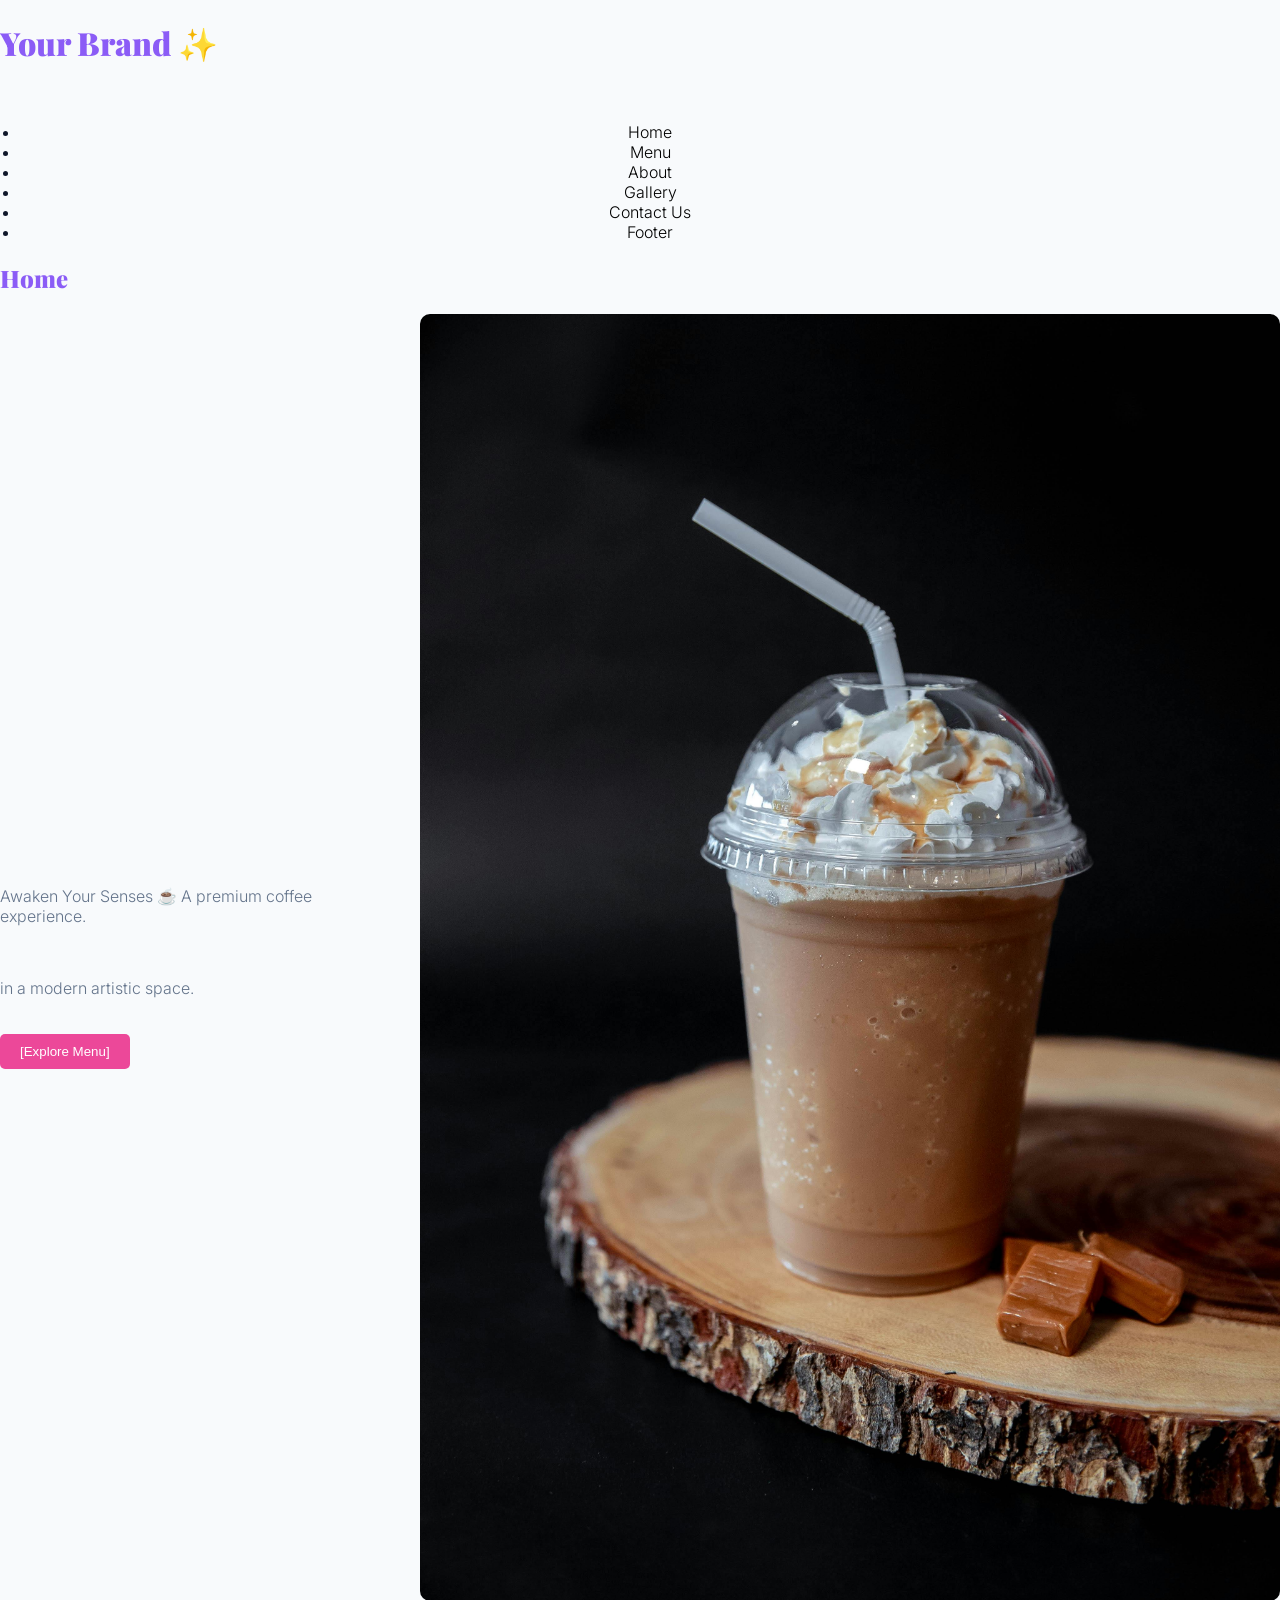
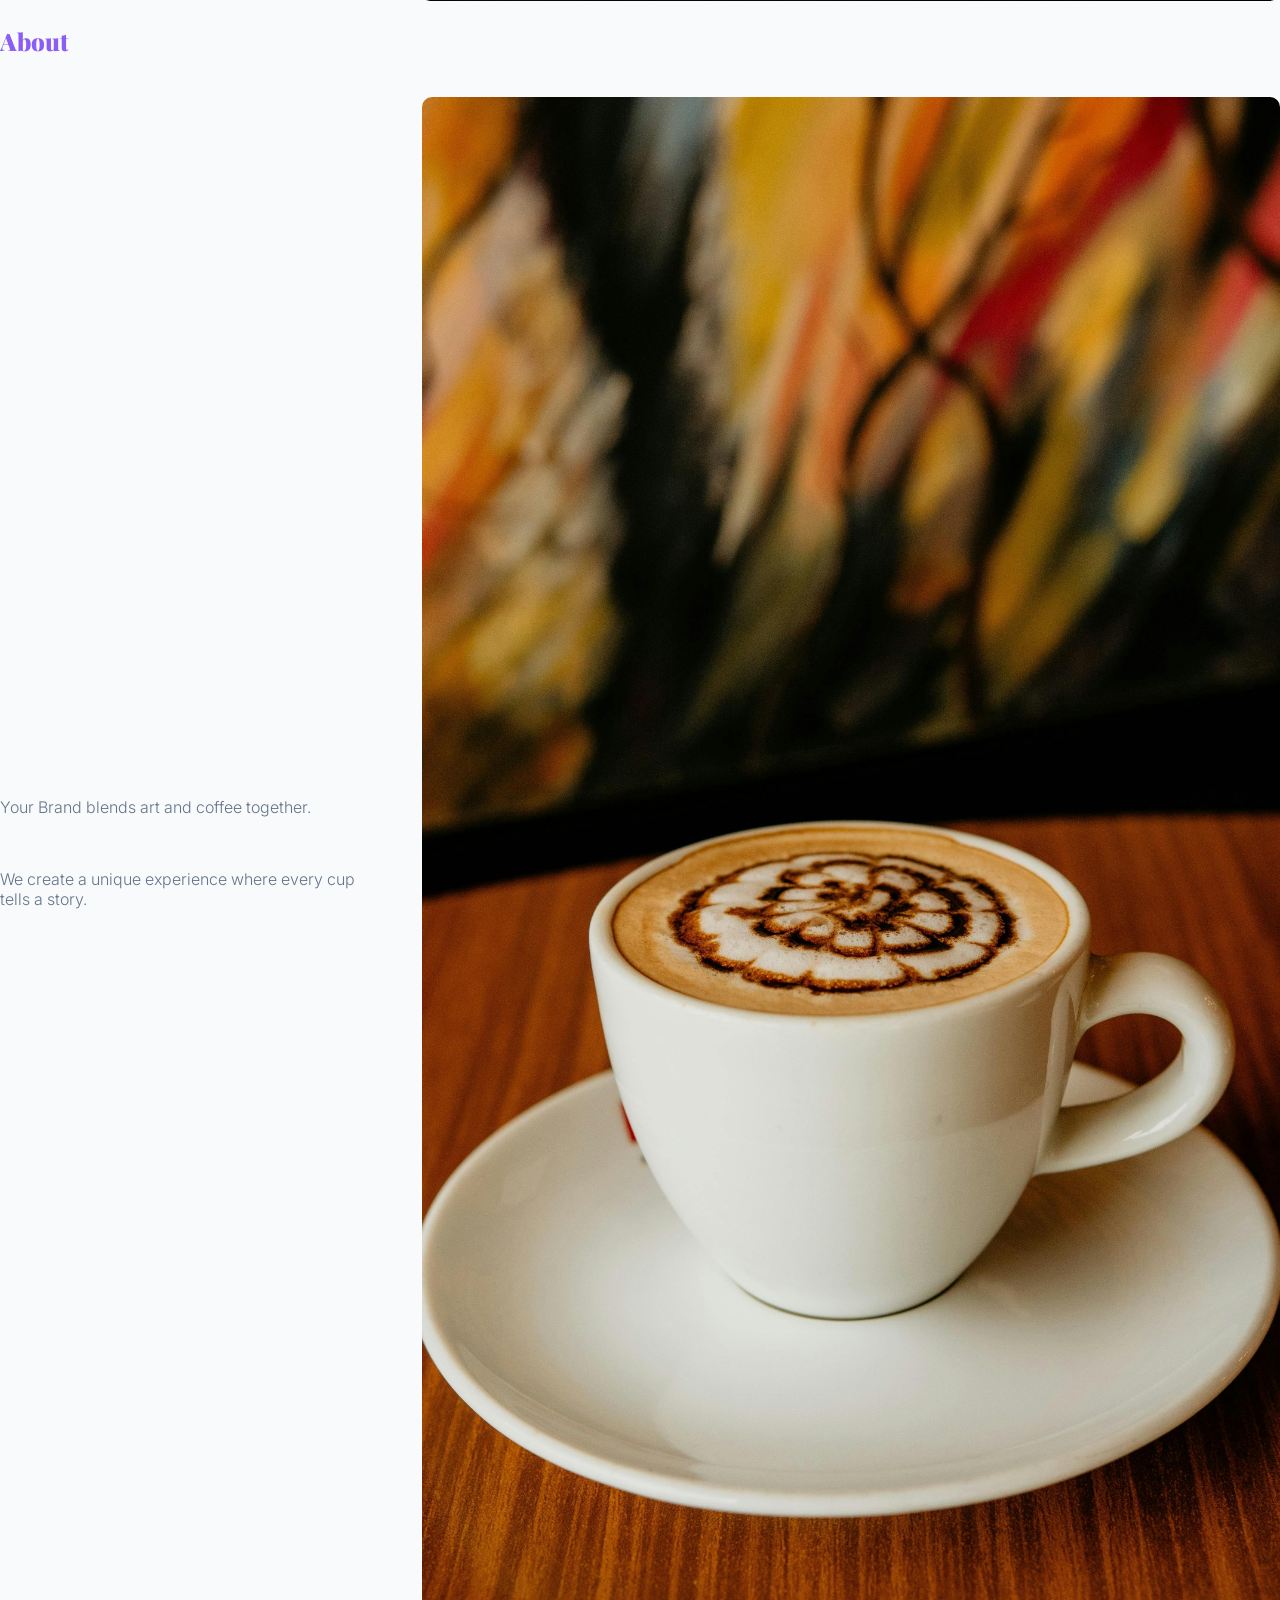
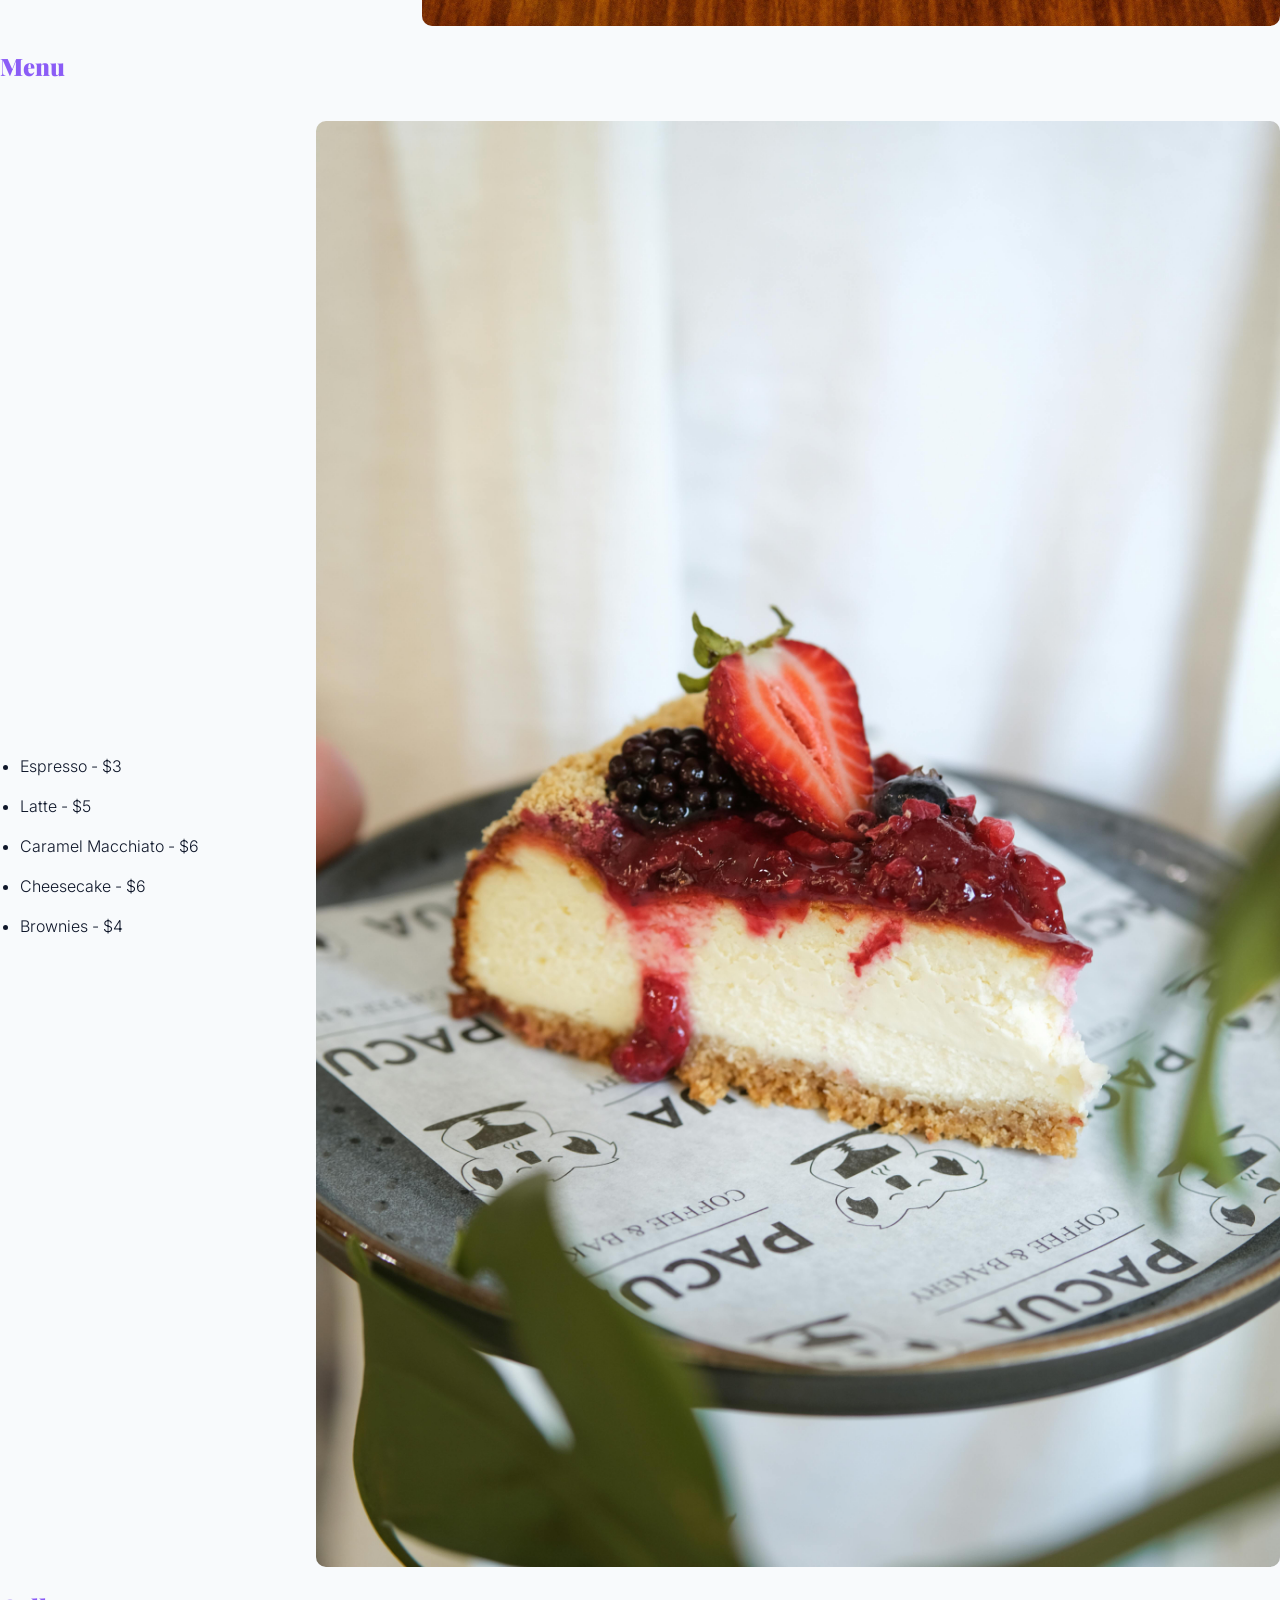
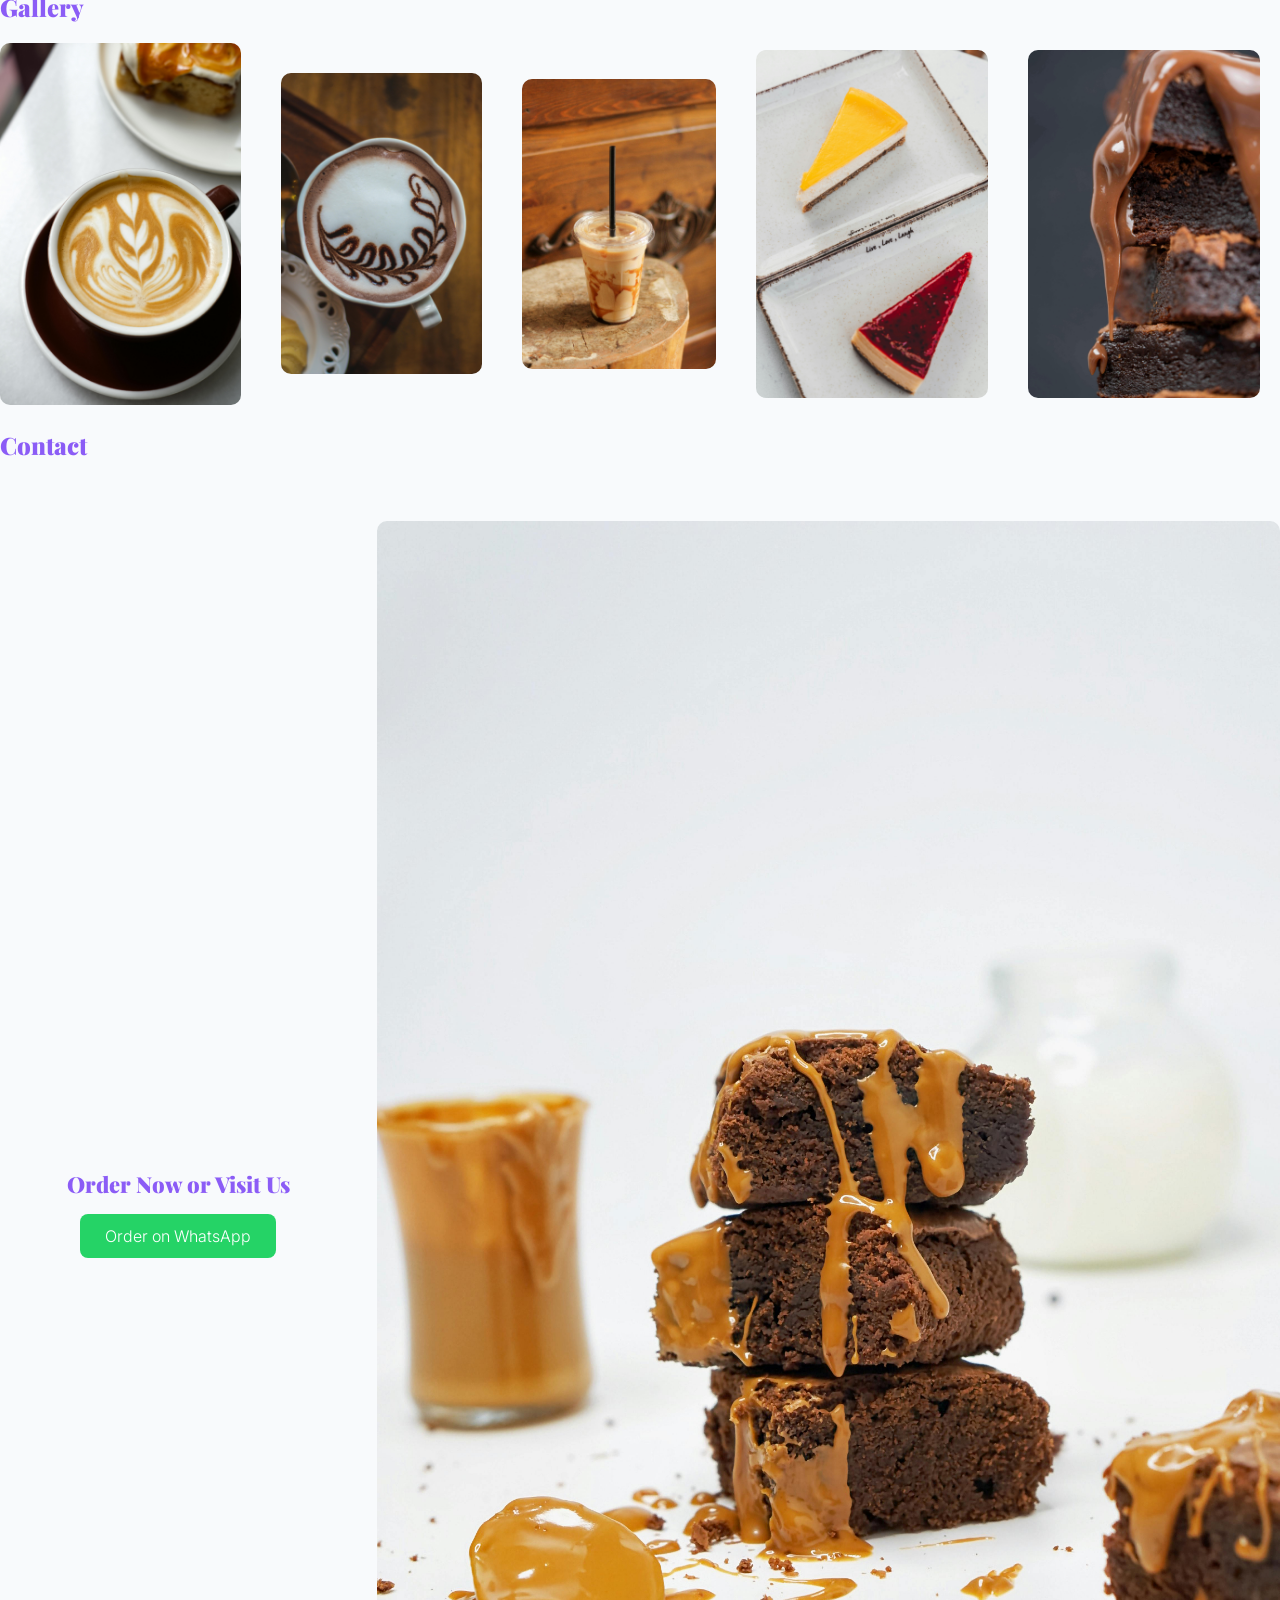
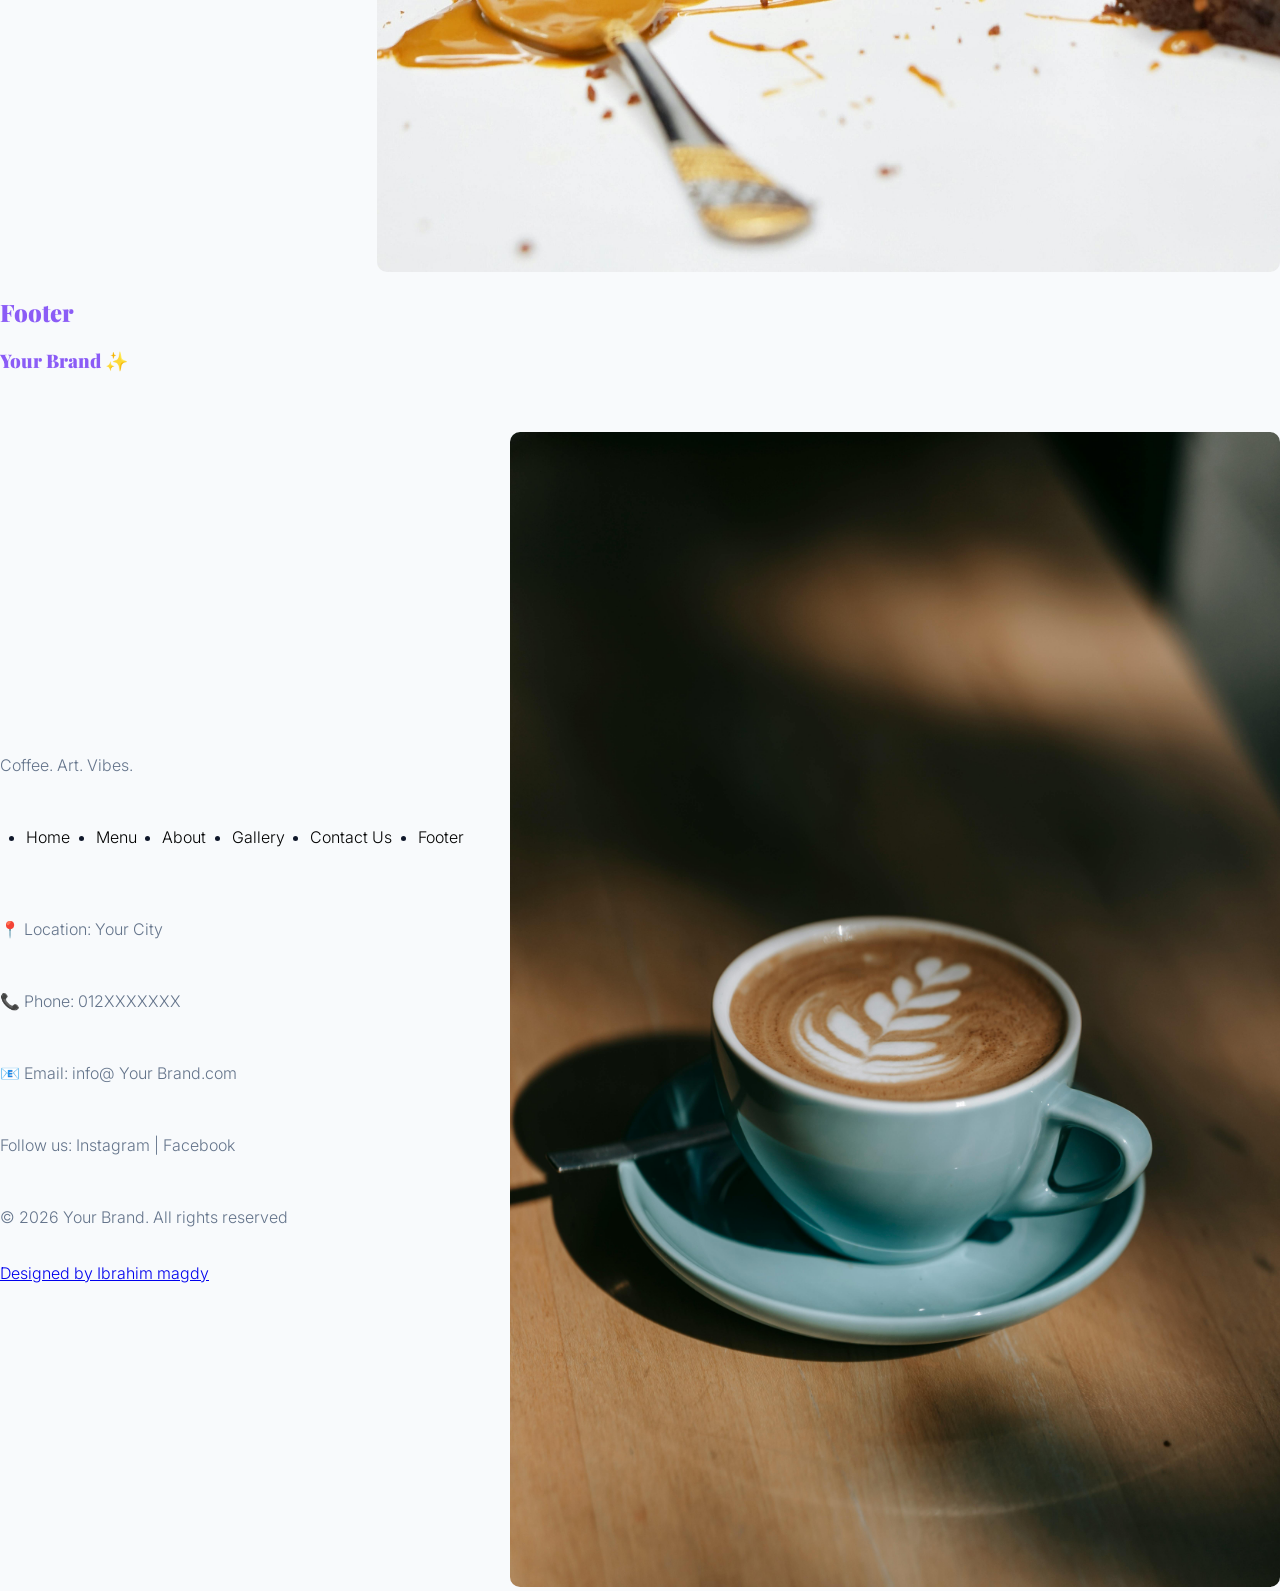
==== index.html @ 74e79b63 "My Third Project Basic" ====
<!DOCTYPE html>
<html lang="en">

<head>
    <meta charset="UTF-8">
    <meta name="viewport" content="width=device-width, initial-scale=1.0">
    <link rel="preconnect" href="https://fonts.googleapis.com">
    <link rel="preconnect" href="https://fonts.gstatic.com" crossorigin>
    <link
        href="https://fonts.googleapis.com/css2?family=Bebas+Neue&family=Inter:ital,opsz,wght@0,14..32,100..900;1,14..32,100..900&family=Open+Sans:ital,wght@0,300..800;1,300..800&family=Playfair+Display:ital,wght@0,400..900;1,400..900&family=Poppins:ital,wght@0,100;0,200;0,300;0,400;0,500;0,600;0,700;0,800;0,900;1,100;1,200;1,300;1,400;1,500;1,600;1,700;1,800;1,900&family=Roboto:ital,wght@0,100..900;1,100..900&display=swap"
        rel="stylesheet">
    <link rel="preconnect" href="https://fonts.googleapis.com">
    <link rel="preconnect" href="https://fonts.gstatic.com" crossorigin>
    <link
        href="https://fonts.googleapis.com/css2?family=Bebas+Neue&family=Inter:ital,opsz,wght@0,14..32,100..900;1,14..32,100..900&family=Open+Sans:ital,wght@0,300..800;1,300..800&family=Playfair+Display:ital,wght@0,400..900;1,400..900&family=Poppins:ital,wght@0,100;0,200;0,300;0,400;0,500;0,600;0,700;0,800;0,900;1,100;1,200;1,300;1,400;1,500;1,600;1,700;1,800;1,900&family=Roboto:ital,wght@0,100..900;1,100..900&display=swap"
        rel="stylesheet">

    <link rel="stylesheet" href="Your Brand.css">

    <script src="script.js" defer></script>
    <title>Your Brand</title>
</head>

<body>
    <header>

        <h1 class="logo">Your Brand ✨</h1>
        <br>

        <ul class="box">

            <li><a href="#Home">Home</a></li>

            <li><a href="#Menu">Menu</a></li>

            <li><a href="#About">About</a></li>

            <li><a href="#Gallery">Gallery</a></li>

            <li><a href="#Contact">Contact Us</a></li>

            <li><a href="#Footer">Footer</a></li>

        </ul>

    </header>


    <section>

        <h2 id="Home">Home</h2>
        <div class="flex">
            <div class="text">
                <br>
                <p>Awaken Your Senses ☕

                    A premium coffee experience.</p>
                <br>
                <p>in a modern artistic space.</p>
                <br>
                <a href="#Menu"><button>[Explore Menu]</button></a>
                <br>
            </div>
            <div>
                <img src="pexels-casa-norte-23254957-6680481.jpg" alt="Caramel Macchiato">
            </div>
        </div>

    </section>

    <section>

        <h2 id="About">About</h2>
        <br>
        <div class="flex">
            <div class="text">
                <p>Your Brand blends art and coffee together.
                </p>
                <br>
                <p>We create a unique experience
                    where every cup tells a story.</p>
                <br>
            </div>
            <br>
            <div>
                <img src="pexels-mehmetakifarts-18841330.jpg" alt="Latte">
            </div>
        </div>

    </section>

    <section>

        <h2 id="Menu">Menu</h2>

        <br>
        <div class="flex">
            <div class="text">
                <ul>

                    <br>
                    <li>Espresso - $3</li>
                    <br>
                    <li>Latte - $5</li>
                    <br>
                    <li>Caramel Macchiato - $6</li>
                    <br>
                    <li>Cheesecake - $6
                    </li>
                    <br>
                    <li>Brownies - $4</li>
                    <br>

                </ul>
            </div>
            <div>
                <img src="pexels-esra-afsar-123882149-33687987.jpg" alt="Cheesecake">
            </div>
        </div>

    </section>

    <section>

        <h2 id="Gallery">Gallery</h2>

        <div class="flex">

            <div>
                <img src="pexels-esra-afsar-123882149-37095934.jpg" alt="Espresso ">
            </div>
            <br>

            <div>
                <img src="pexels-capturedbyaugustine-12781340.jpg" alt="Latte">
            </div>
            <br>

            <div>
                <img src="pexels-esrakorkmaz-14119654.jpg" alt="Caramel Macchiato">
            </div>
            <br>

            <div>
                <img src="pexels-mehmetakifarts-33486724.jpg" alt="Cheesecake">
            </div>
            <br>

            <div>
                <img src="pexels-roberto-munoz-328307461-15850680.jpg" alt="Brownies">
            </div>
            <br>

        </div>

    </section>

    <section>

        <h2 id="Contact">Contact</h2>
        <br>
        <br>



        <div class="flex">
            <div class="text">

                <div class="contact-box">

                    <h3>Order Now or Visit Us</h3>

                    <a href="https://wa.me/2010xxxxxxxx" target="_blank" class="whatsapp-btn">
                        Order on WhatsApp
                    </a>

                </div>

            </div>

            <div>
                <img src="pexels-hrushikperumalla-17701795.jpg" alt="Brownies">
            </div>

        </div>

        </form>

        <p id="total"></p>
        <p id="result"></p>

    </section>

    <footer>

        <h2 id="Footer">Footer</h2>


        <h3>Your Brand ✨</h3>
        <br>
        <br>
        <div class="flex">
            <div class="text">
                <p>Coffee. Art. Vibes.</p>
                <br>
                <div>
                    <ul class="mainbox">
                        <li><a href="#Home">Home</a></li>
                        <br>
                        <br>
                        <li><a href="#Menu">Menu</a></li>
                        <br>
                        <br>
                        <li><a href="#About">About</a></li>
                        <br>
                        <br>
                        <li><a href="#Gallery">Gallery</a></li>
                        <br>
                        <br>
                        <li><a href="#Contact">Contact Us</a></li>
                        <br>
                        <br>
                        <li><a href="#Footer">Footer</a></li>

                    </ul>
                </div>
                <br>
                <p>📍 Location: Your City
                </p>
                <br>
                <p>📞 Phone: 012XXXXXXX
                </p>
                <br>
                <p>📧 Email: info@ Your Brand.com
                </p>
                <br>
                <p>Follow us:
                    Instagram | Facebook</p>
                <br>
                <p>© 2026 <span id="brand">Your Brand</span>. All rights reserved</p>
                <br>
                <a href="https://wa.me/201080407065" target="_blank">
                    Designed by Ibrahim magdy
                </a>
            </div>
            <br>
            <div>
                <img src="pexels-mike-jones-9050557.jpg" alt="Espresso">
            </div>
        </div>

    </footer>


</body>

</html>
---- Your Brand.css ----
html {

    scroll-behavior: smooth;

}


body {

    background: #f8fafc;
    color: #0f172a;
    margin: 0;
    font-family: "Inter", sans-serif;
    font-optical-sizing: auto;
    font-weight: 300;
    font-style: normal;

}

@media (max-width: 768px) {

    header {

        display: flex;
        justify-content: space-between;
        align-items: center;
        flex-direction: column;
        text-align: center;

        background: #ffffff;
        margin: 10px;
        padding: 15px;
        border-radius: 10px;
        border: 1px solid #e2e8f0;

    }

    .box {

        font-family: "Inter", sans-serif;
        font-optical-sizing: auto;
        font-weight: 600;
        font-style: normal;

        display: flex;
        flex-wrap: wrap;
        list-style: none;
        margin: 0;
        padding: 0;

        flex-direction: column;
        width: 100%;
        gap: 15px;
        align-items: center;

        color: #fff;


    }

}

.box li {
    width: 100%;
    text-align: center;
}

ul {
    padding-left: 20px;
}

.logo {

    font-family: "Playfair Display", serif;
    font-optical-sizing: auto;
    font-weight: 900;
    font-style: normal;

}

@media (max-width: 768px) {

    section {
        background: #ffffff;
        margin: 10px;
        padding: 15px;
        border-radius: 10px;
        border: 1px solid #e2e8f0;
    }

    footer {

        background: #ffffff;
        margin: 10px;
        padding: 15px;
        border-radius: 10px;
        border: 1px solid #e2e8f0;

    }

}

h1,
h2,
h3 {
    color: #8b5cf6;
    font-family: "Playfair Display", serif;
    font-optical-sizing: auto;
    font-weight: 900;
    font-style: normal;

}


@media (max-width: 768px) {

    h1 {
        font-size: 28px;
    }

    h2 {
        font-size: 24px;
    }

    p {
        font-size: 14px;
    }

}

p {

    color: #64748b;

}

button {
    background: #ec4899;
    color: #ffffff;
    padding: 10px 20px;
    border: none;
    border-radius: 5px;
    width: fit-content;
}

@media (max-width: 768px) {
    button {
        width: 100%;
    }

}

button:hover {

    background: #db2777;

}

.flex {

    display: flex;
    align-items: center;
    gap: 20px;

}

@media (max-width: 768px) {

    .flex {
        flex-direction: column;
        align-items: stretch;
        text-align: center;
    }

}

.text {

    width: 100%;

}

img {

    width: 100%;
    height: auto;
    border-radius: 10px;

}

@media (max-width: 768px) {
    img {
        max-height: 250px;
        object-fit: cover;
    }
}

.box a {

    color: #000;
    text-decoration: none;

}

.mainbox {

    display: flex;
    flex-direction: row;
    justify-content: space-around;
    width: 450px;

}

.mainbox a {

    color: #000;
    text-decoration: none;

}


.contact-box {
    text-align: center;
    margin-top: 30px;
}

.contact-box h3 {
    margin-bottom: 15px;
    font-size: 22px;
}

.whatsapp-btn {
    display: inline-block;
    background: #25D366;
    color: white;
    padding: 12px 25px;
    border-radius: 8px;
    text-decoration: none;
    font-size: 16px;
    transition: 0.3s;
}

.whatsapp-btn:hover {
    background: #1ebe5d;
}

.menu-card {
    display: flex;
    gap: 20px;
}

@media (max-width: 768px) {
    .menu-card {
        flex-direction: column;
    }
}
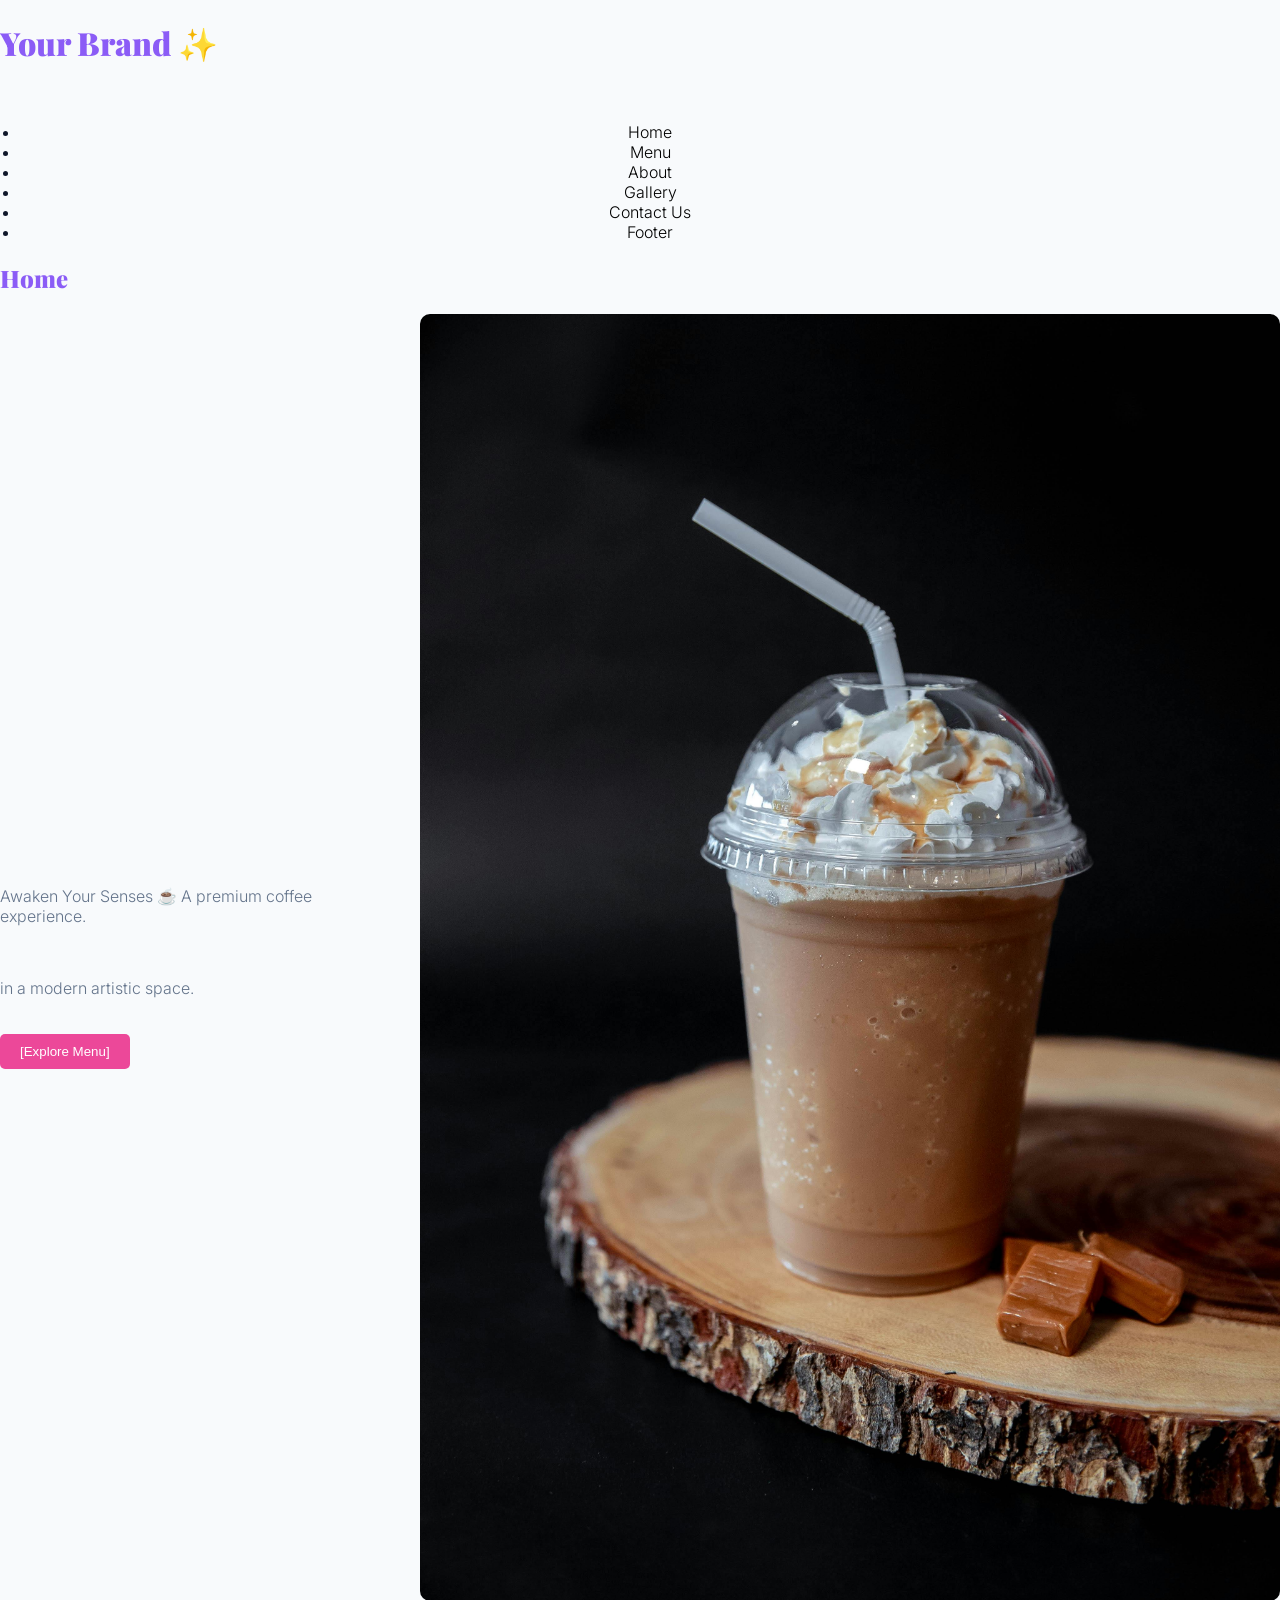
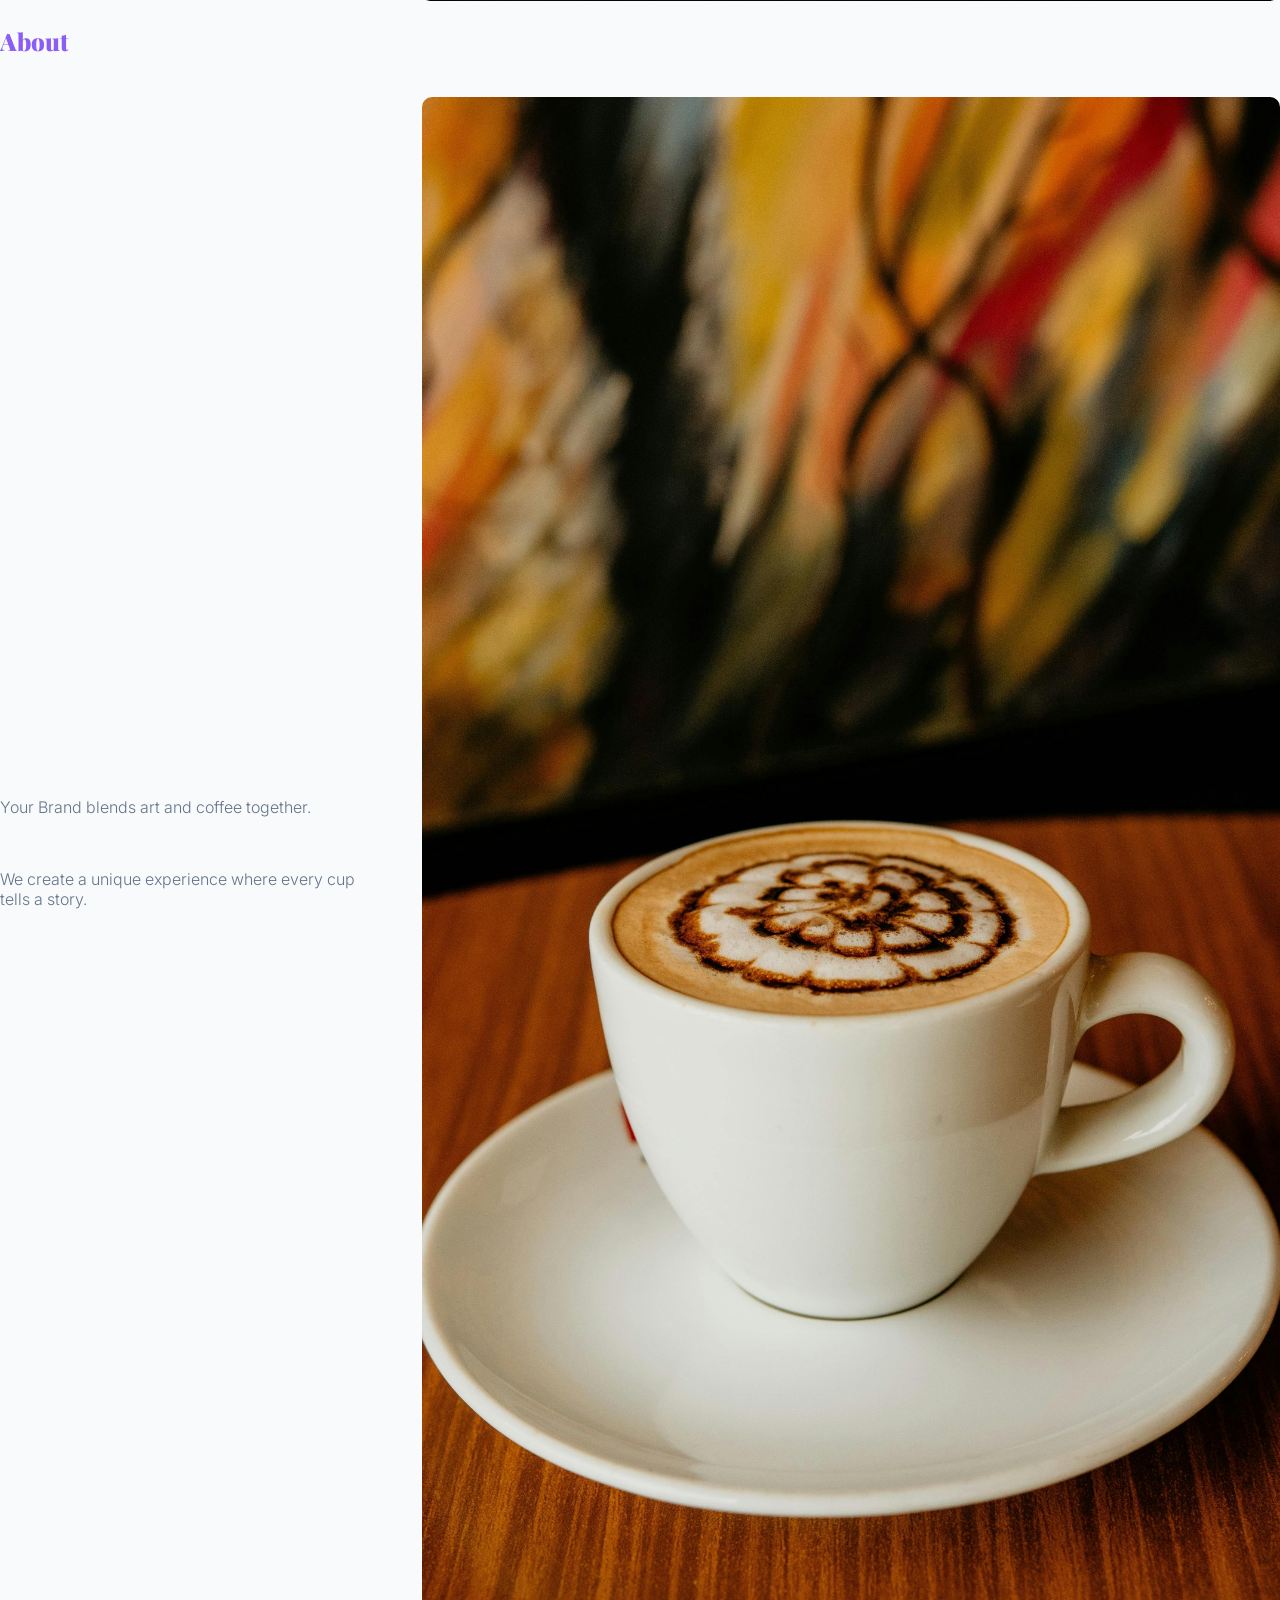
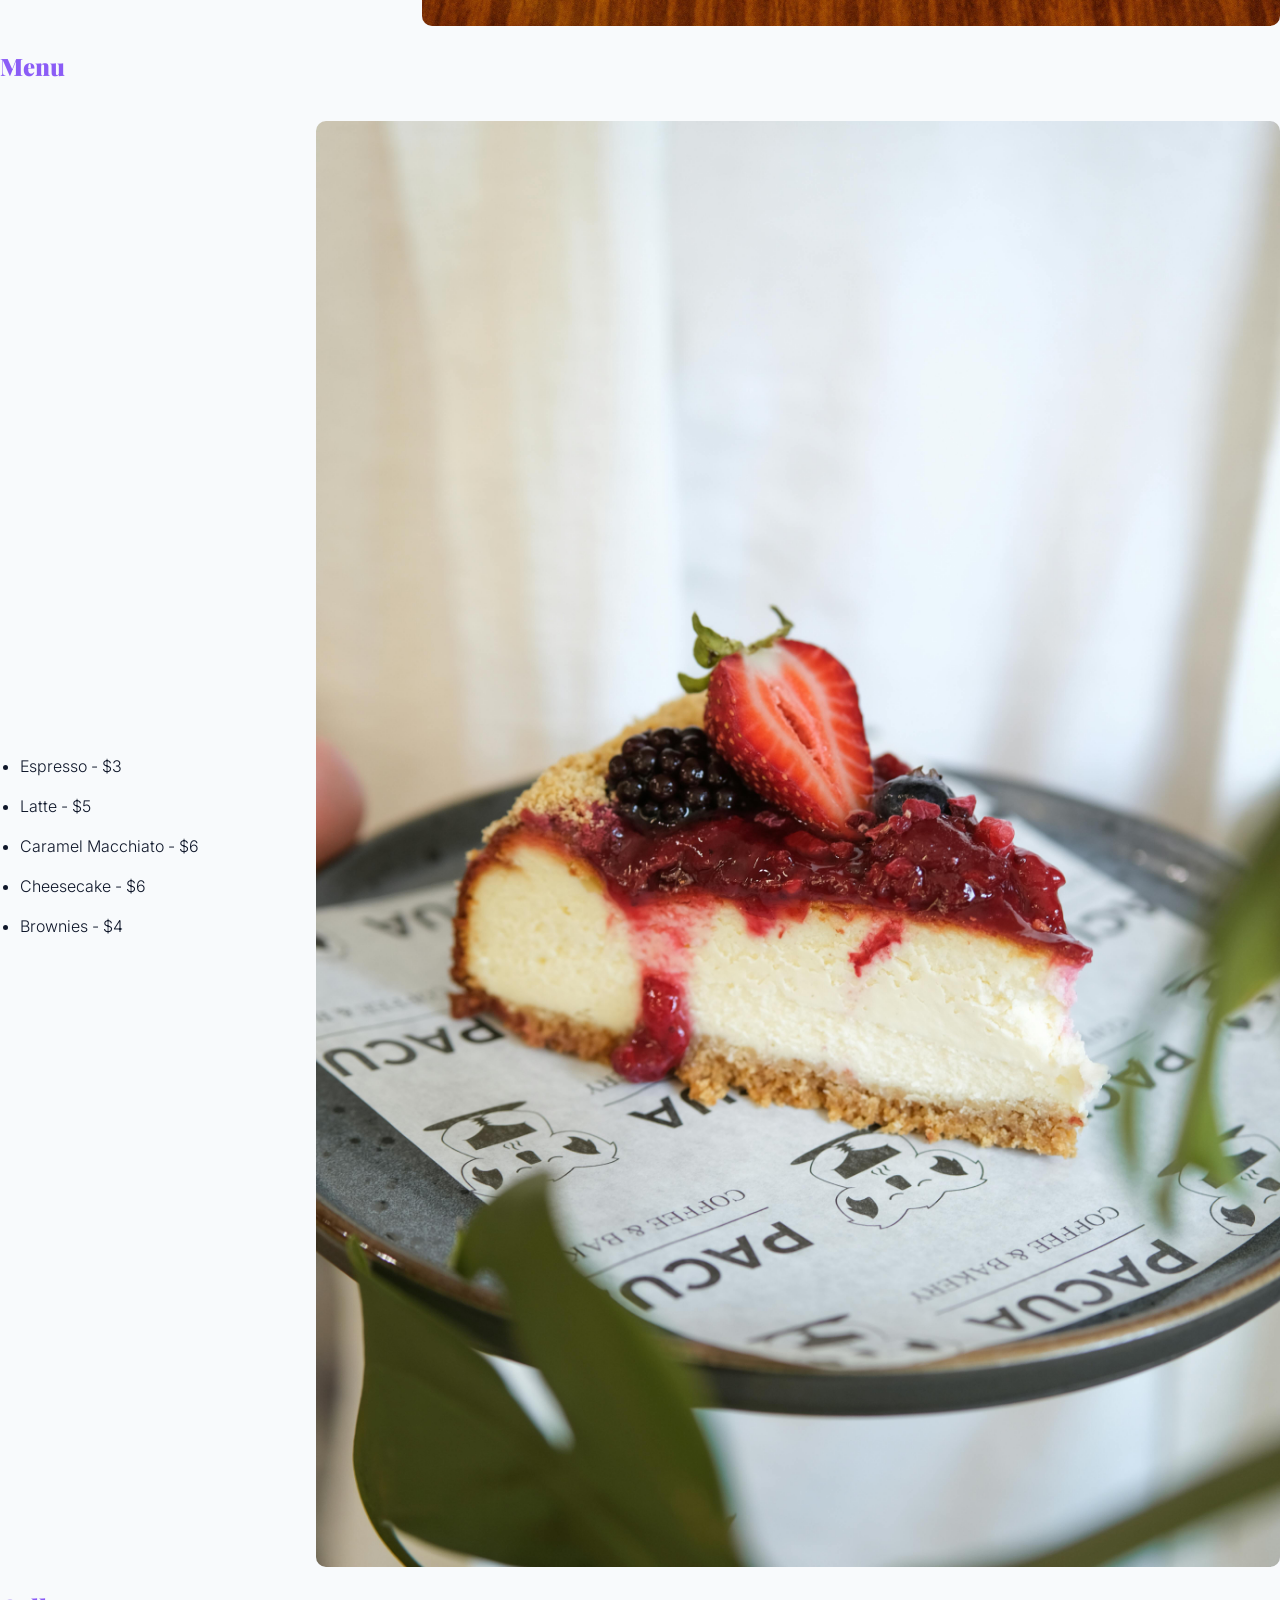
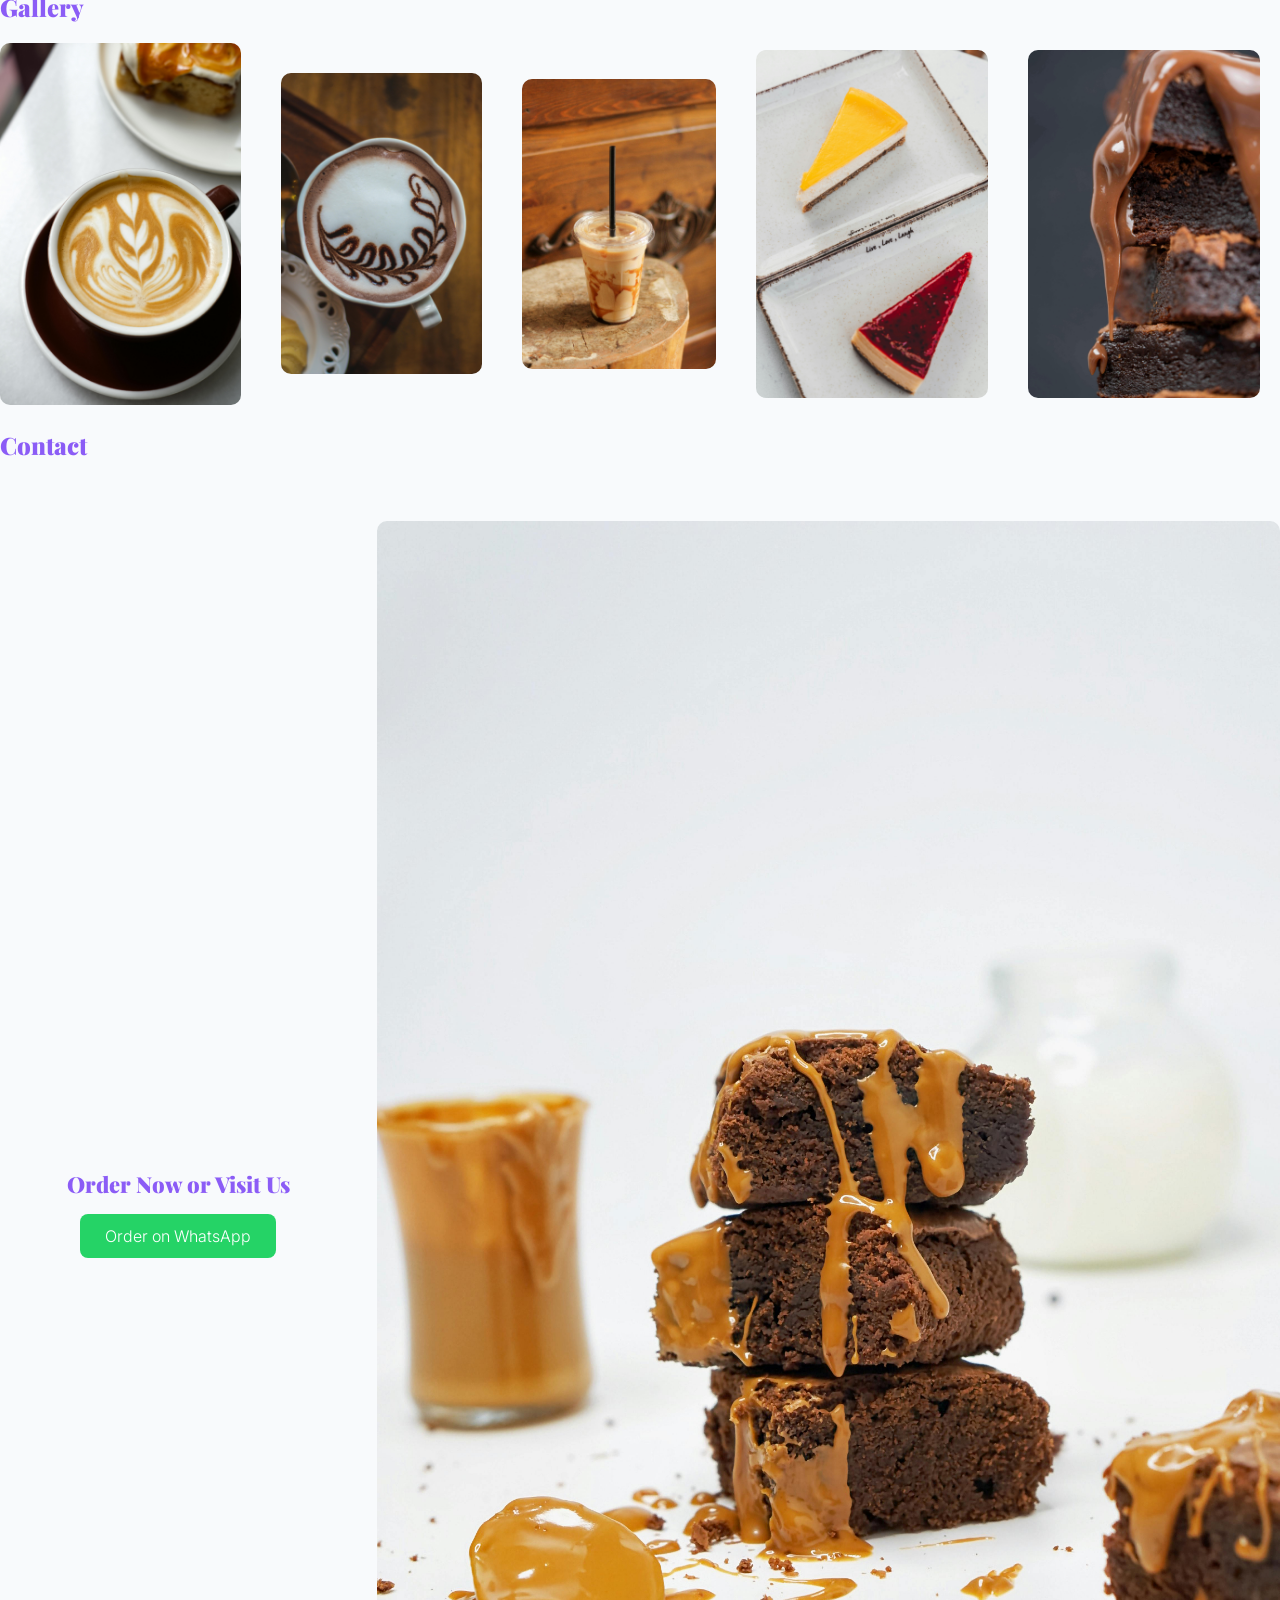
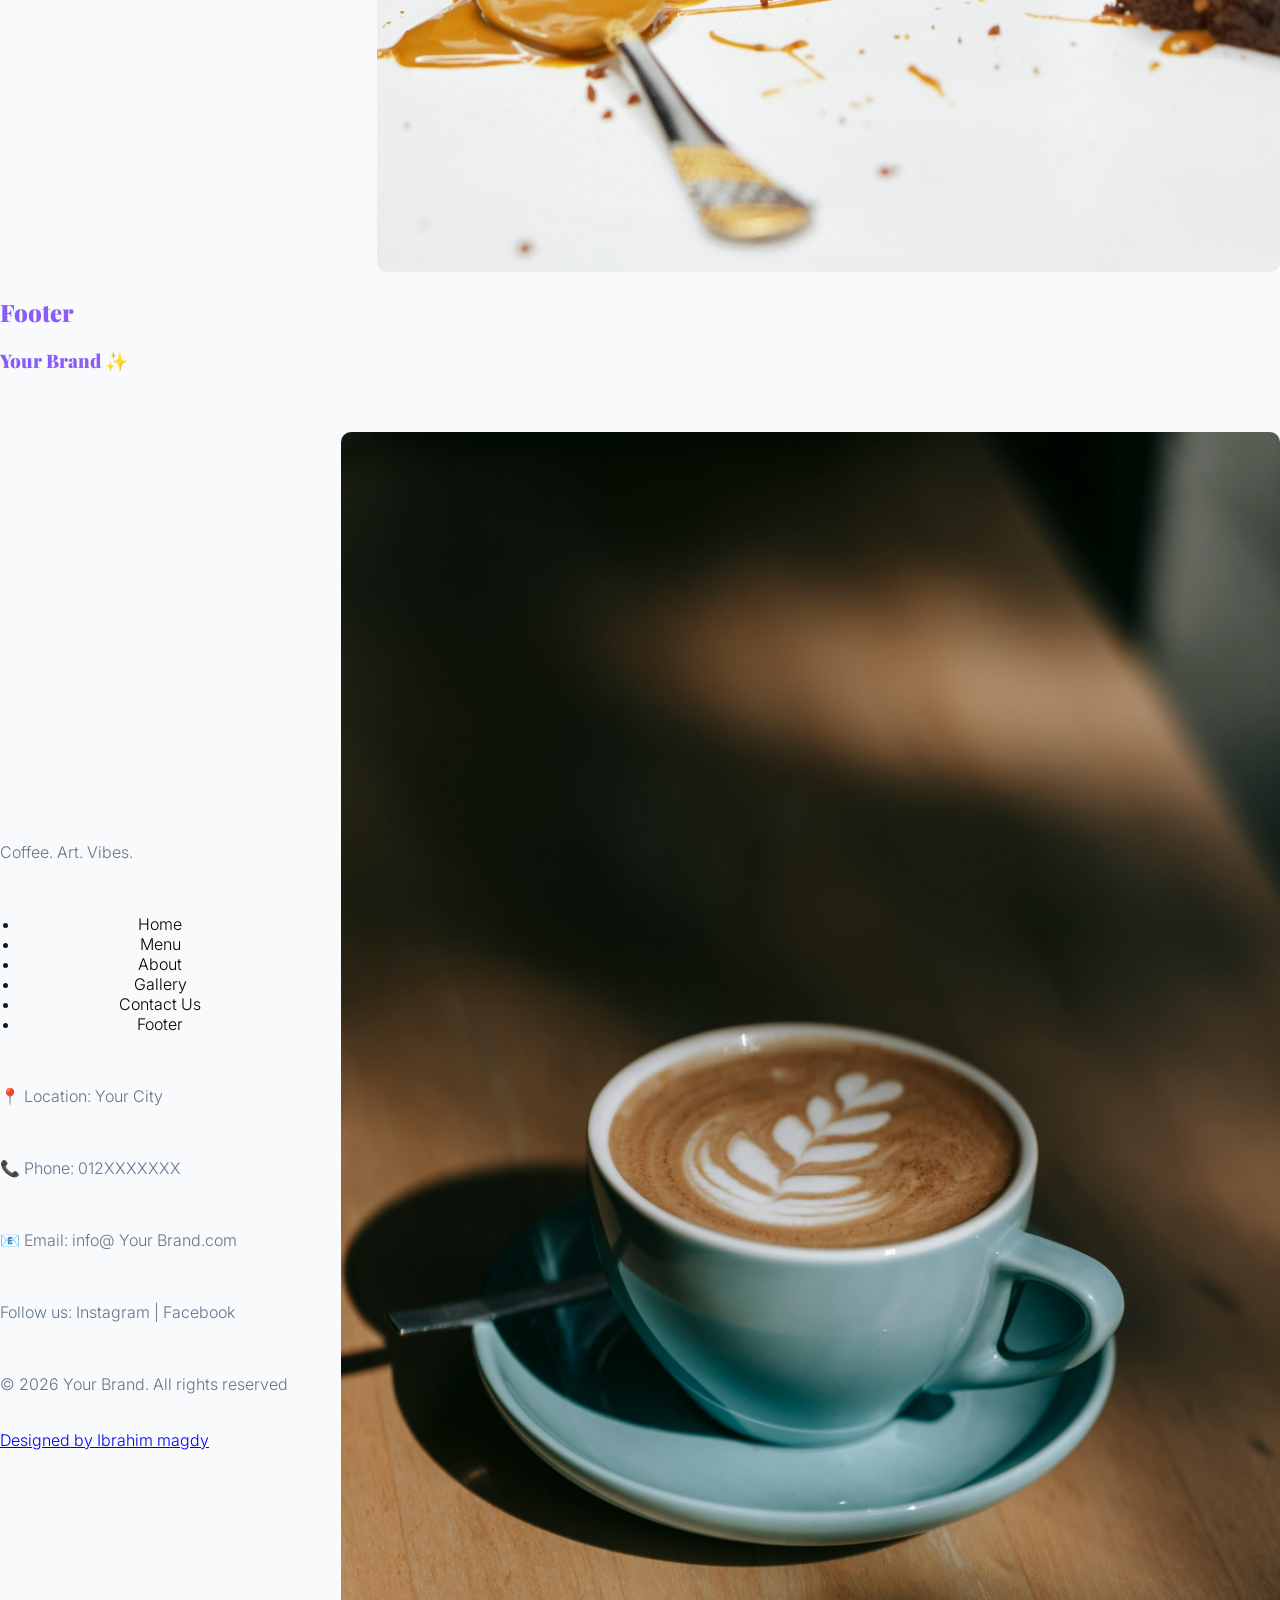
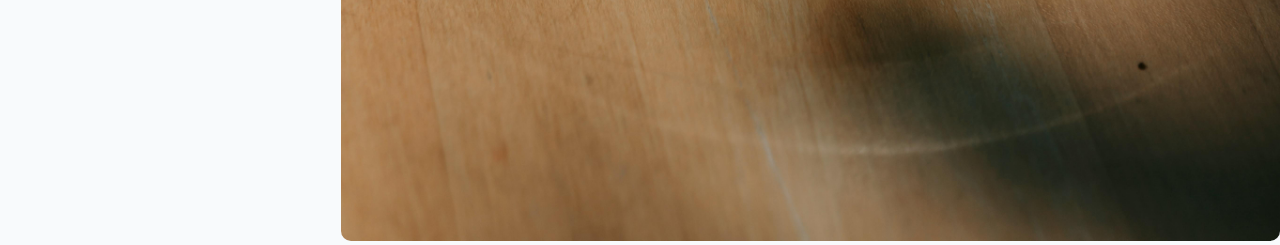
==== commit 06647e92: "Update For This Project" ====
--- a/index.html
+++ b/index.html
@@ -204,22 +204,18 @@
                 <p>Coffee. Art. Vibes.</p>
                 <br>
                 <div>
-                    <ul class="mainbox">
+                    <ul class="box">
+
                         <li><a href="#Home">Home</a></li>
-                        <br>
-                        <br>
+
                         <li><a href="#Menu">Menu</a></li>
-                        <br>
-                        <br>
+
                         <li><a href="#About">About</a></li>
-                        <br>
-                        <br>
+
                         <li><a href="#Gallery">Gallery</a></li>
-                        <br>
-                        <br>
+
                         <li><a href="#Contact">Contact Us</a></li>
-                        <br>
-                        <br>
+
                         <li><a href="#Footer">Footer</a></li>
 
                     </ul>
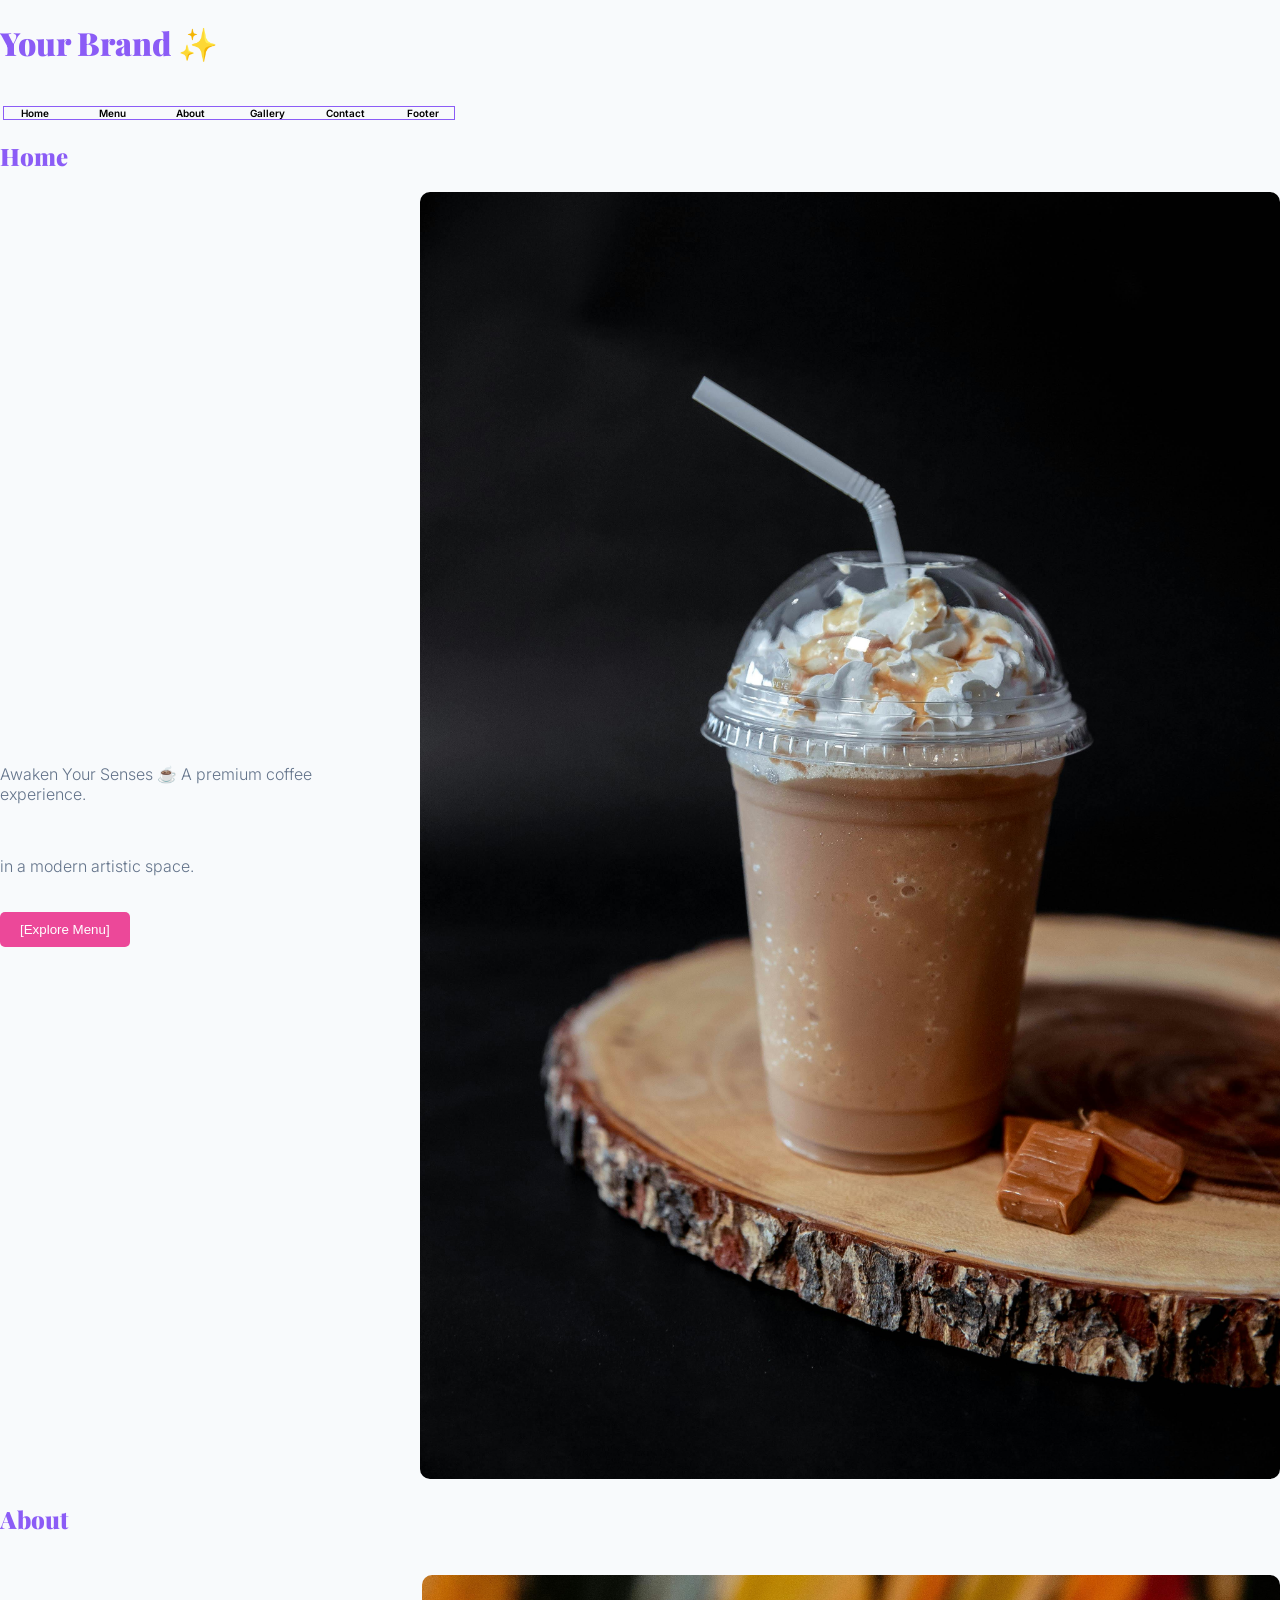
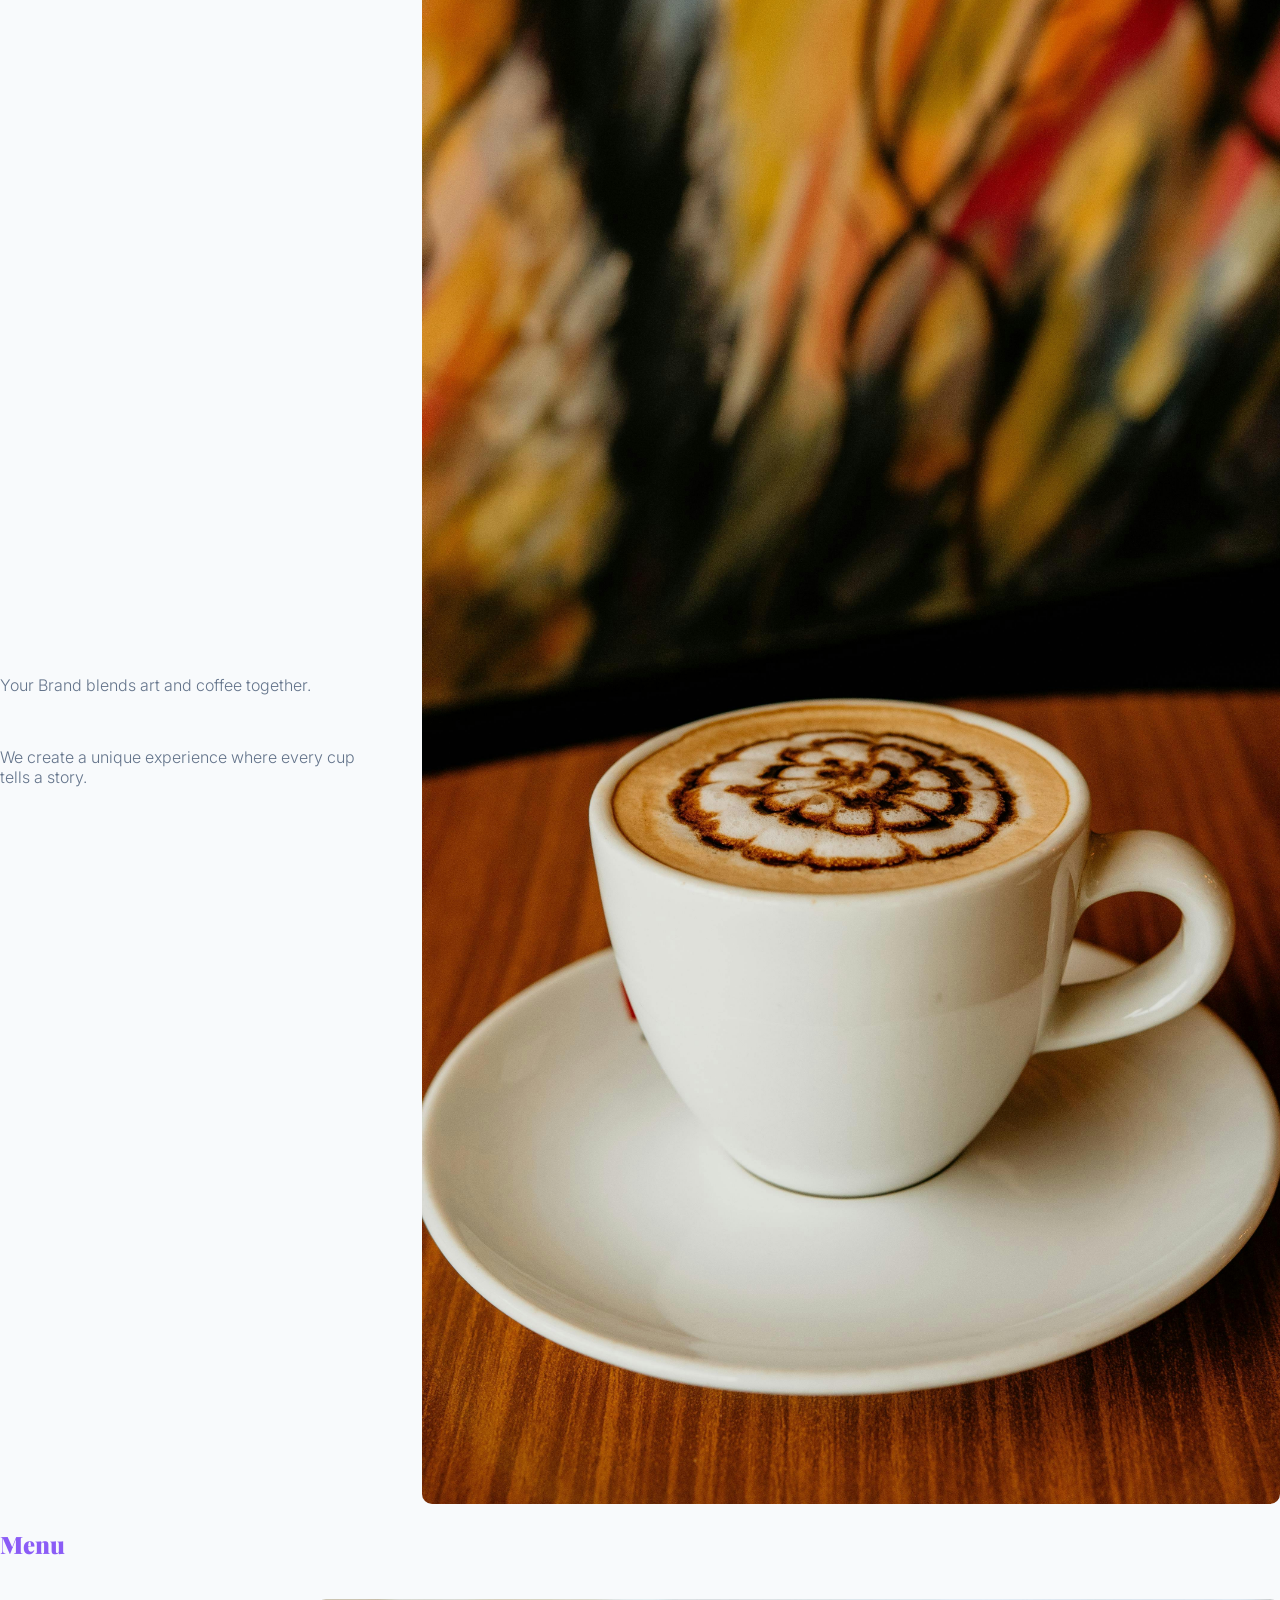
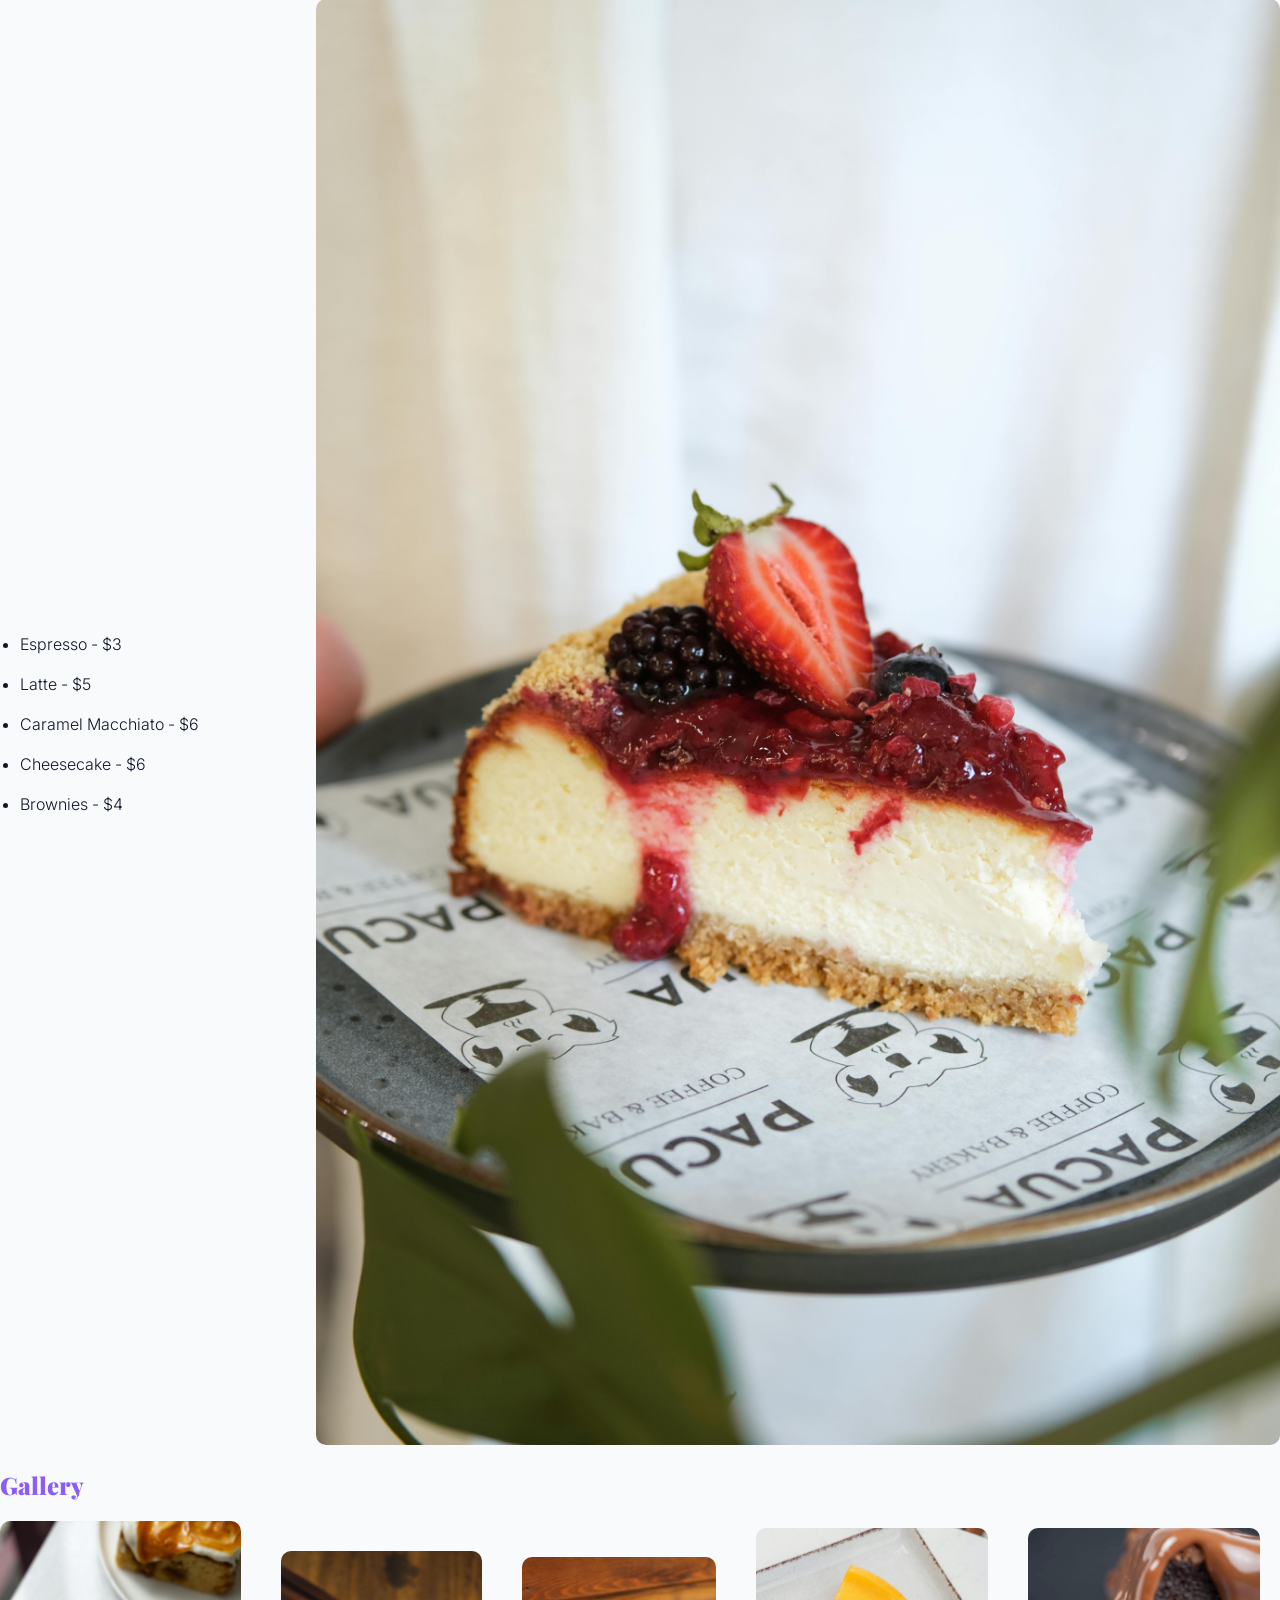
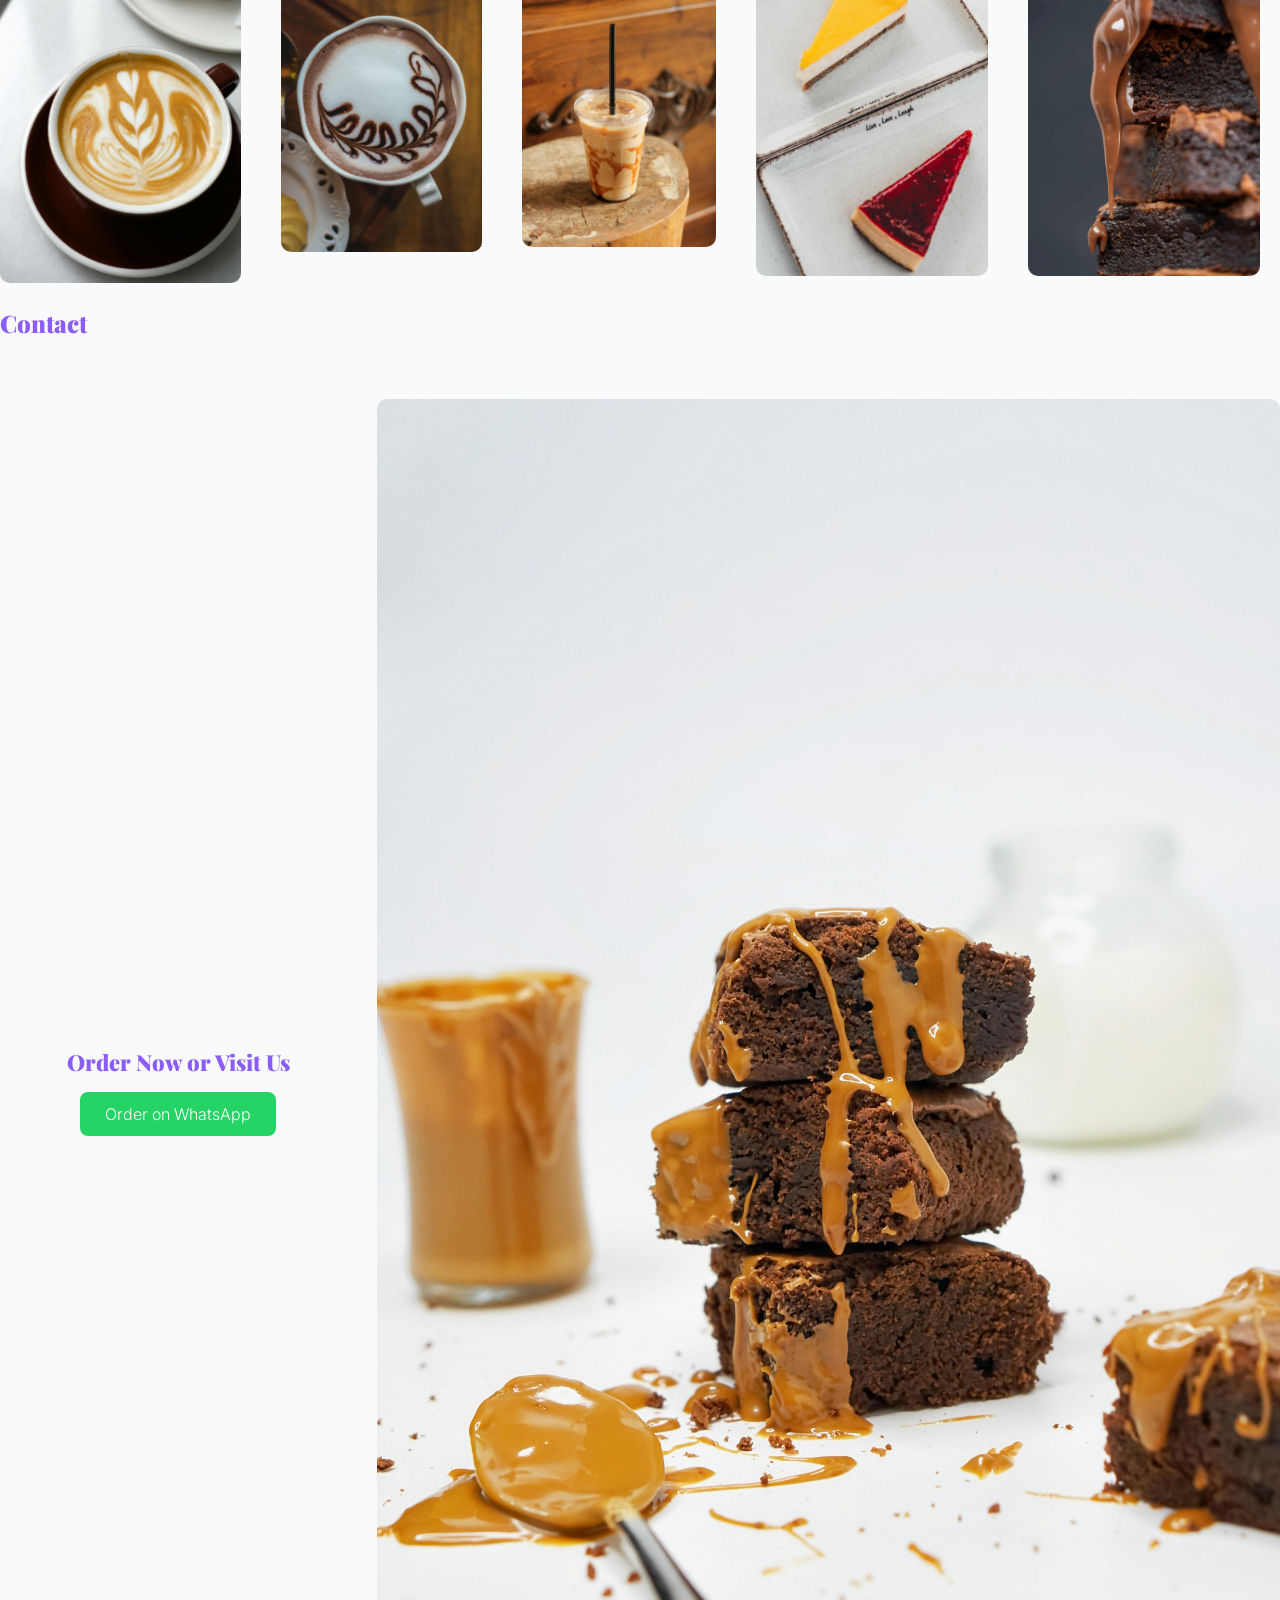
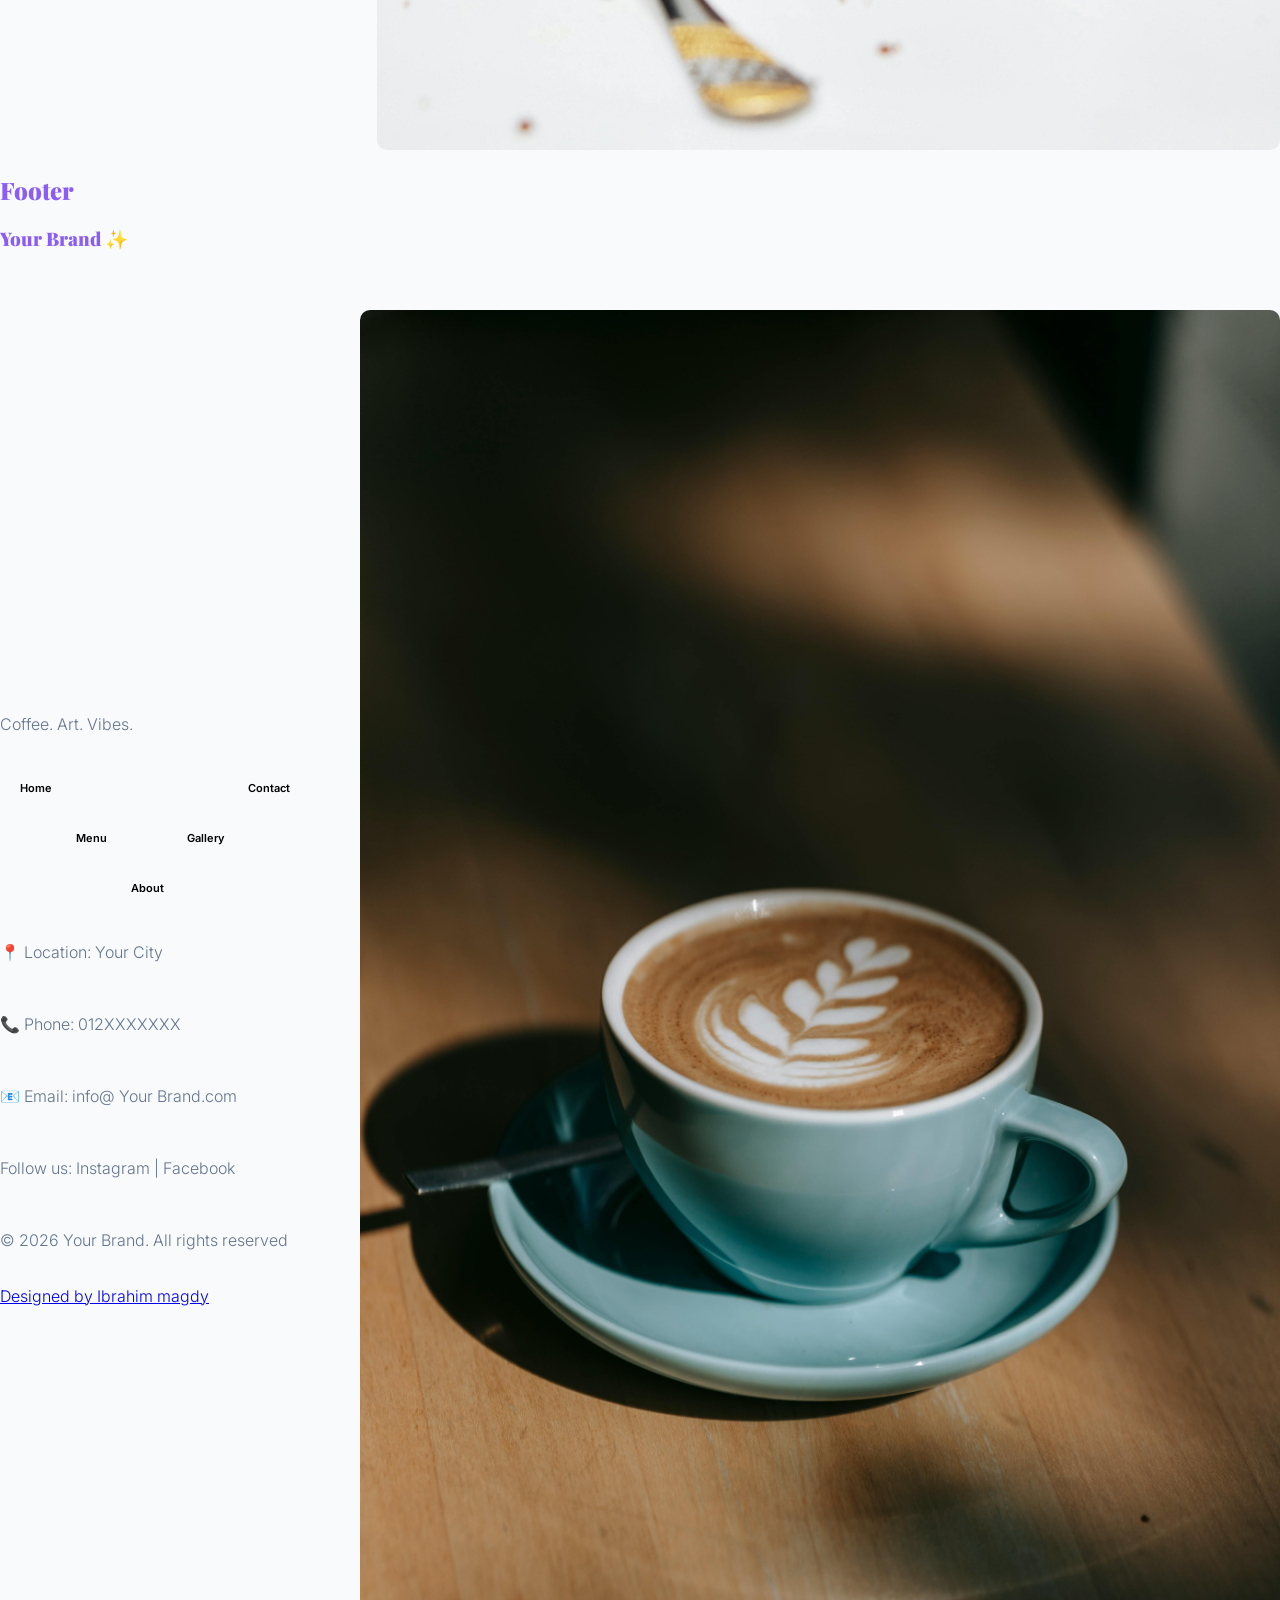
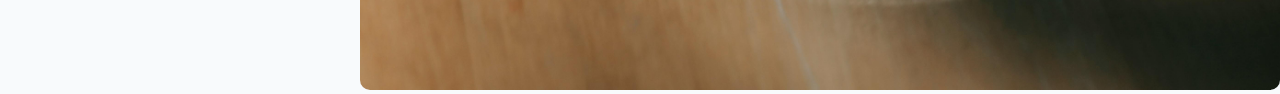
==== commit 23e704a8: "Update" ====
--- a/index.html
+++ b/index.html
@@ -37,7 +37,7 @@
 
             <li><a href="#Gallery">Gallery</a></li>
 
-            <li><a href="#Contact">Contact Us</a></li>
+            <li><a href="#Contact">Contact</a></li>
 
             <li><a href="#Footer">Footer</a></li>
 
@@ -201,24 +201,25 @@
         <br>
         <div class="flex">
             <div class="text">
+
                 <p>Coffee. Art. Vibes.</p>
                 <br>
                 <div>
-                    <ul class="box">
-
-                        <li><a href="#Home">Home</a></li>
+
+                    <ul class="Mainbox">
+
+                        <li><a href="#Home" class="He">Home</a></li>
 
                         <li><a href="#Menu">Menu</a></li>
 
-                        <li><a href="#About">About</a></li>
+                        <li><a href="#About" class="Ab">About</a></li>
 
                         <li><a href="#Gallery">Gallery</a></li>
 
-                        <li><a href="#Contact">Contact Us</a></li>
-
-                        <li><a href="#Footer">Footer</a></li>
+                        <li><a href="#Contact" class="Cont">Contact</a></li>
 
                     </ul>
+
                 </div>
                 <br>
                 <p>📍 Location: Your City
--- a/Your Brand.css
+++ b/Your Brand.css
@@ -24,41 +24,41 @@
         display: flex;
         justify-content: space-between;
         align-items: center;
-        flex-direction: column;
-        text-align: center;
-
-        background: #ffffff;
         margin: 10px;
         padding: 15px;
-        border-radius: 10px;
-        border: 1px solid #e2e8f0;
-
-    }
-
-    .box {
-
-        font-family: "Inter", sans-serif;
-        font-optical-sizing: auto;
-        font-weight: 600;
-        font-style: normal;
-
-        display: flex;
+        flex-direction: row;
         flex-wrap: wrap;
-        list-style: none;
-        margin: 0;
-        padding: 0;
-
-        flex-direction: column;
-        width: 100%;
-        gap: 15px;
-        align-items: center;
-
-        color: #fff;
-
-
-    }
-
-}
+        text-align: center;
+
+    }
+
+}
+
+.box {
+
+    font-family: "Inter", sans-serif;
+    font-optical-sizing: auto;
+    font-weight: 600;
+    font-style: normal;
+
+    display: flex;
+    list-style: none;
+    margin: 0;
+    padding: 0;
+
+    flex-direction: row;
+    width: 450px;
+    gap: 15px;
+
+    color: #000;
+    border: 1px solid #8b5cf6;
+    align-items: center;
+    font-size: 10px;
+    margin-left: 3px;
+
+
+}
+
 
 .box li {
     width: 100%;
@@ -202,22 +202,56 @@
 
 }
 
-.mainbox {
+.Mainbox {
+
+    font-family: "Inter", sans-serif;
+    font-optical-sizing: auto;
+    font-weight: 600;
+    font-style: normal;
 
     display: flex;
     flex-direction: row;
-    justify-content: space-around;
-    width: 450px;
-
-}
-
-.mainbox a {
+    justify-content: space-between;
+    align-items: center;
+
+    list-style: none;
+    width: 300px;
+    font-size: 11px;
+
+}
+
+.Mainbox a {
 
     color: #000;
     text-decoration: none;
 
 }
 
+.He {
+
+    display: flex;
+    align-self: flex-start;
+    margin-bottom: 100px;
+
+}
+
+.Ab {
+
+    display: flex;
+    align-self: flex-end;
+    margin-top: 100px;
+
+}
+
+.Cont {
+
+    display: flex;
+    align-self: flex-start;
+    margin-bottom: 100px;
+    justify-content: space-between;
+    margin-right: 30px;
+
+}
 
 .contact-box {
     text-align: center;
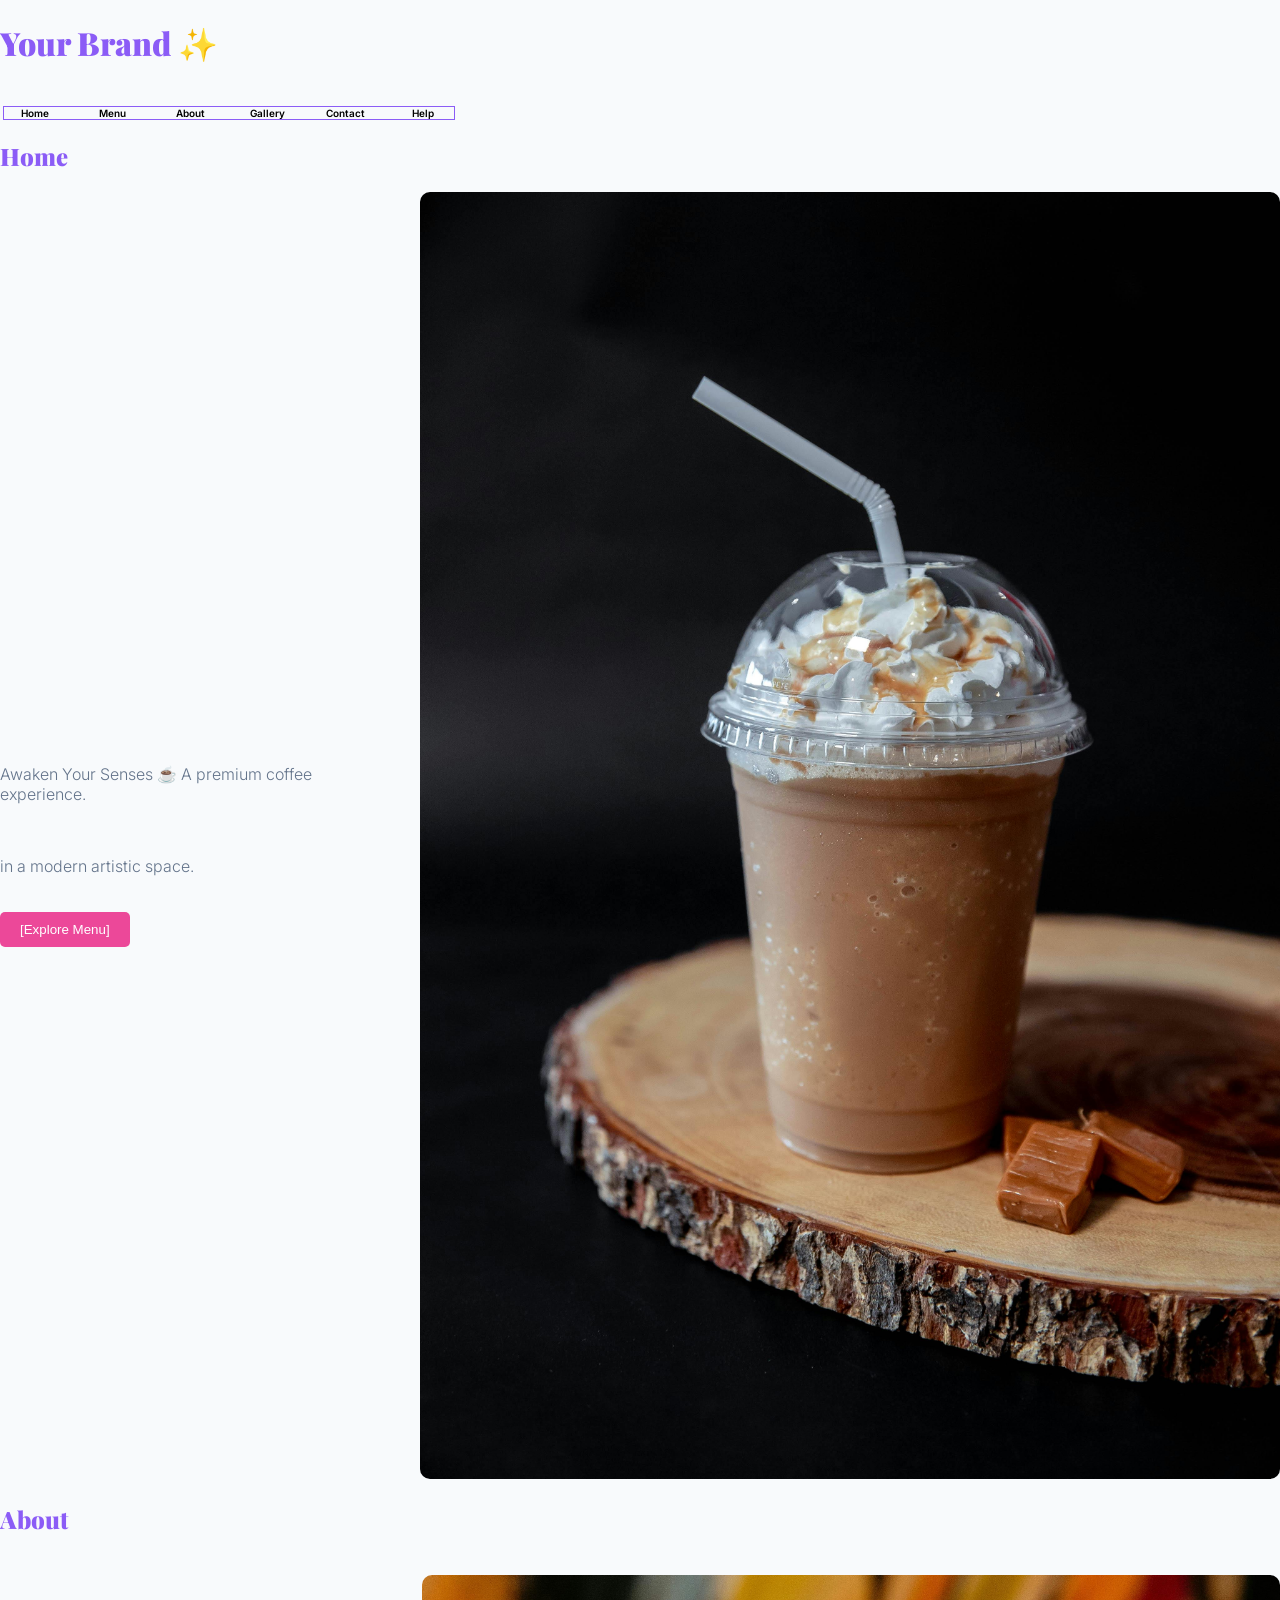
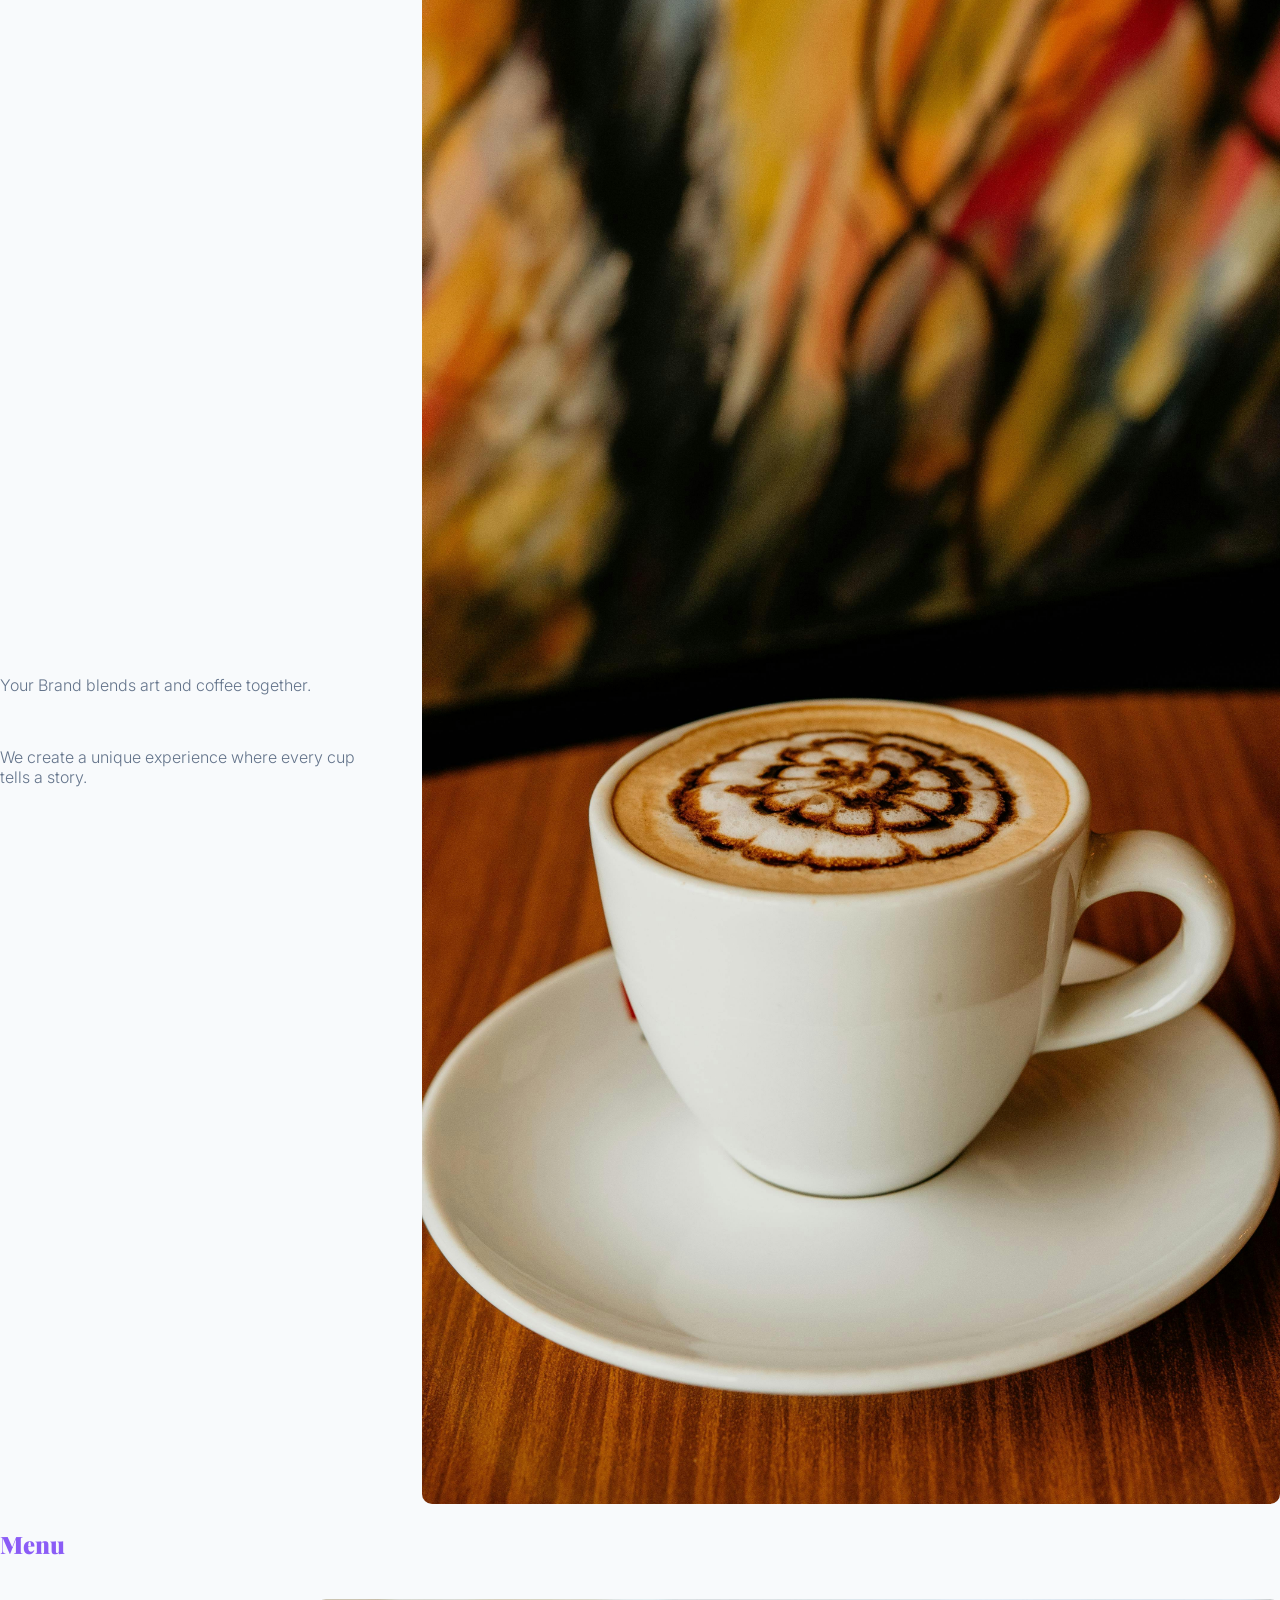
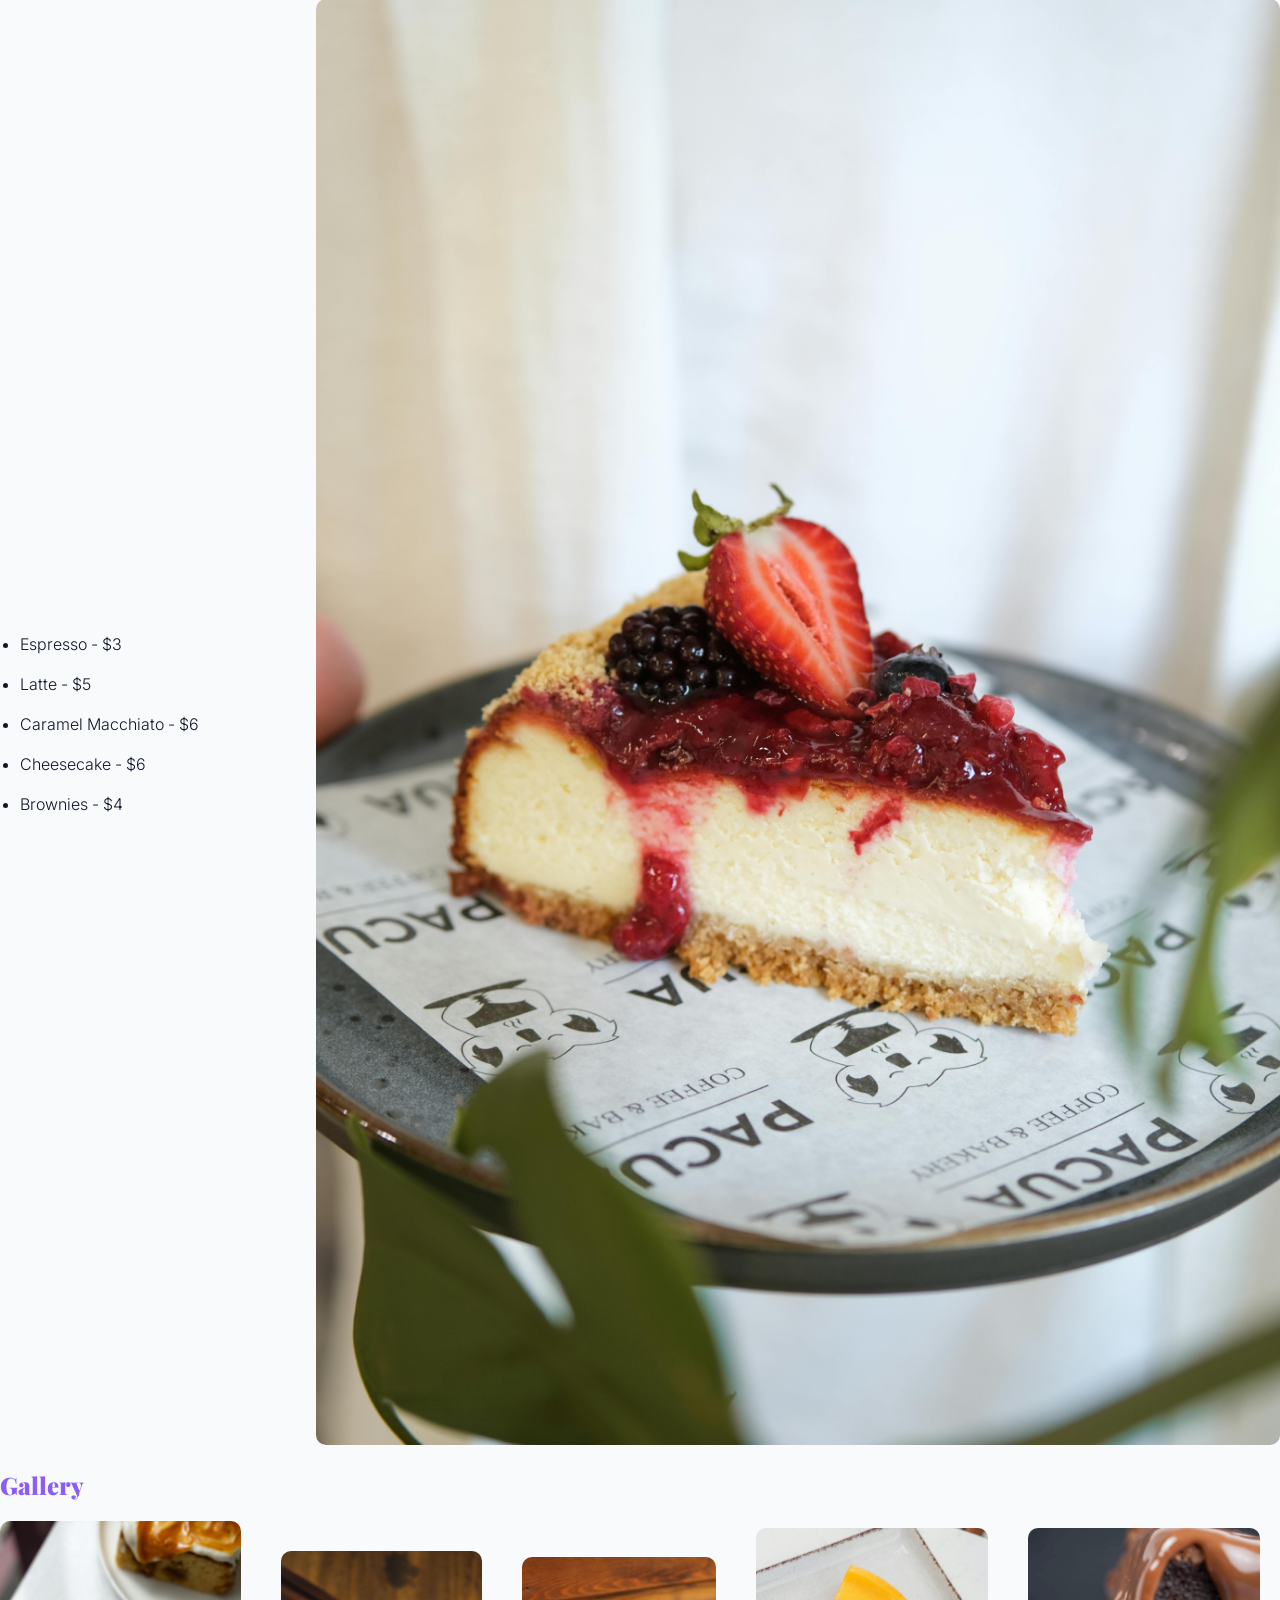
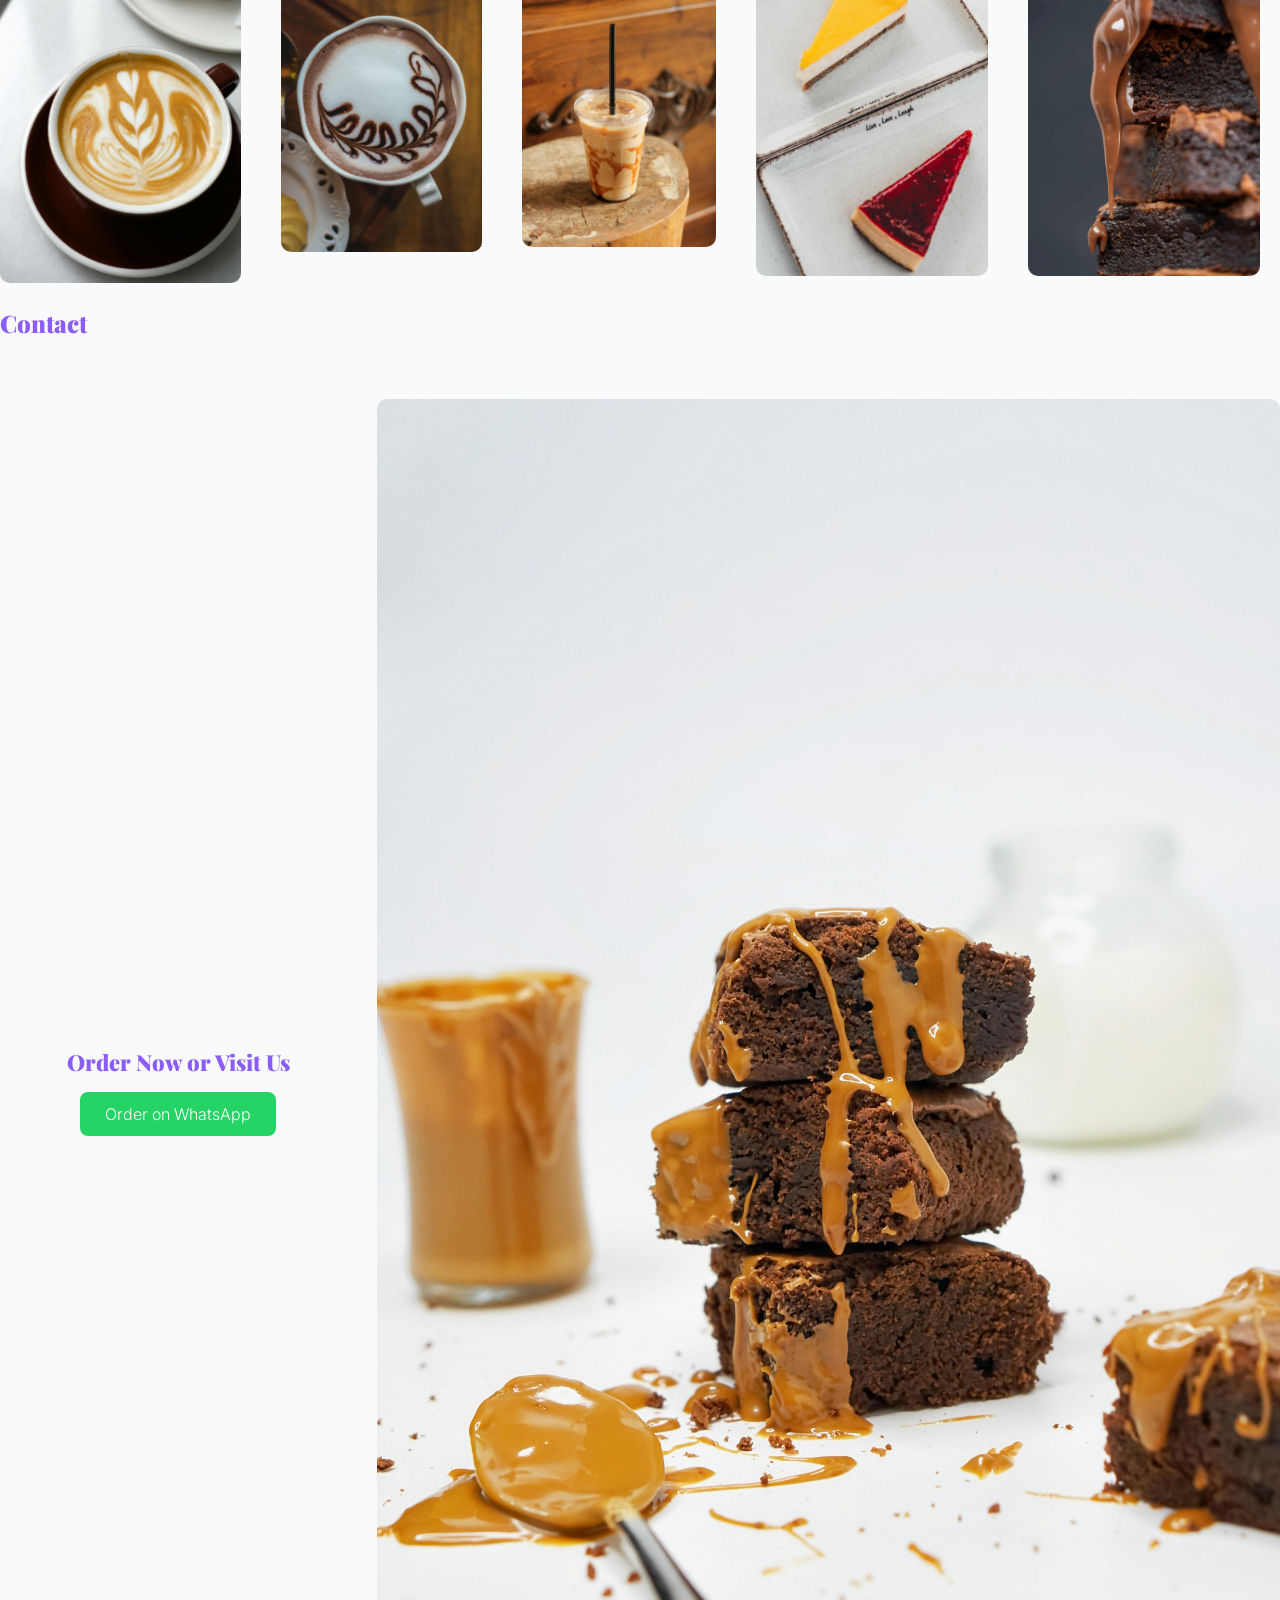
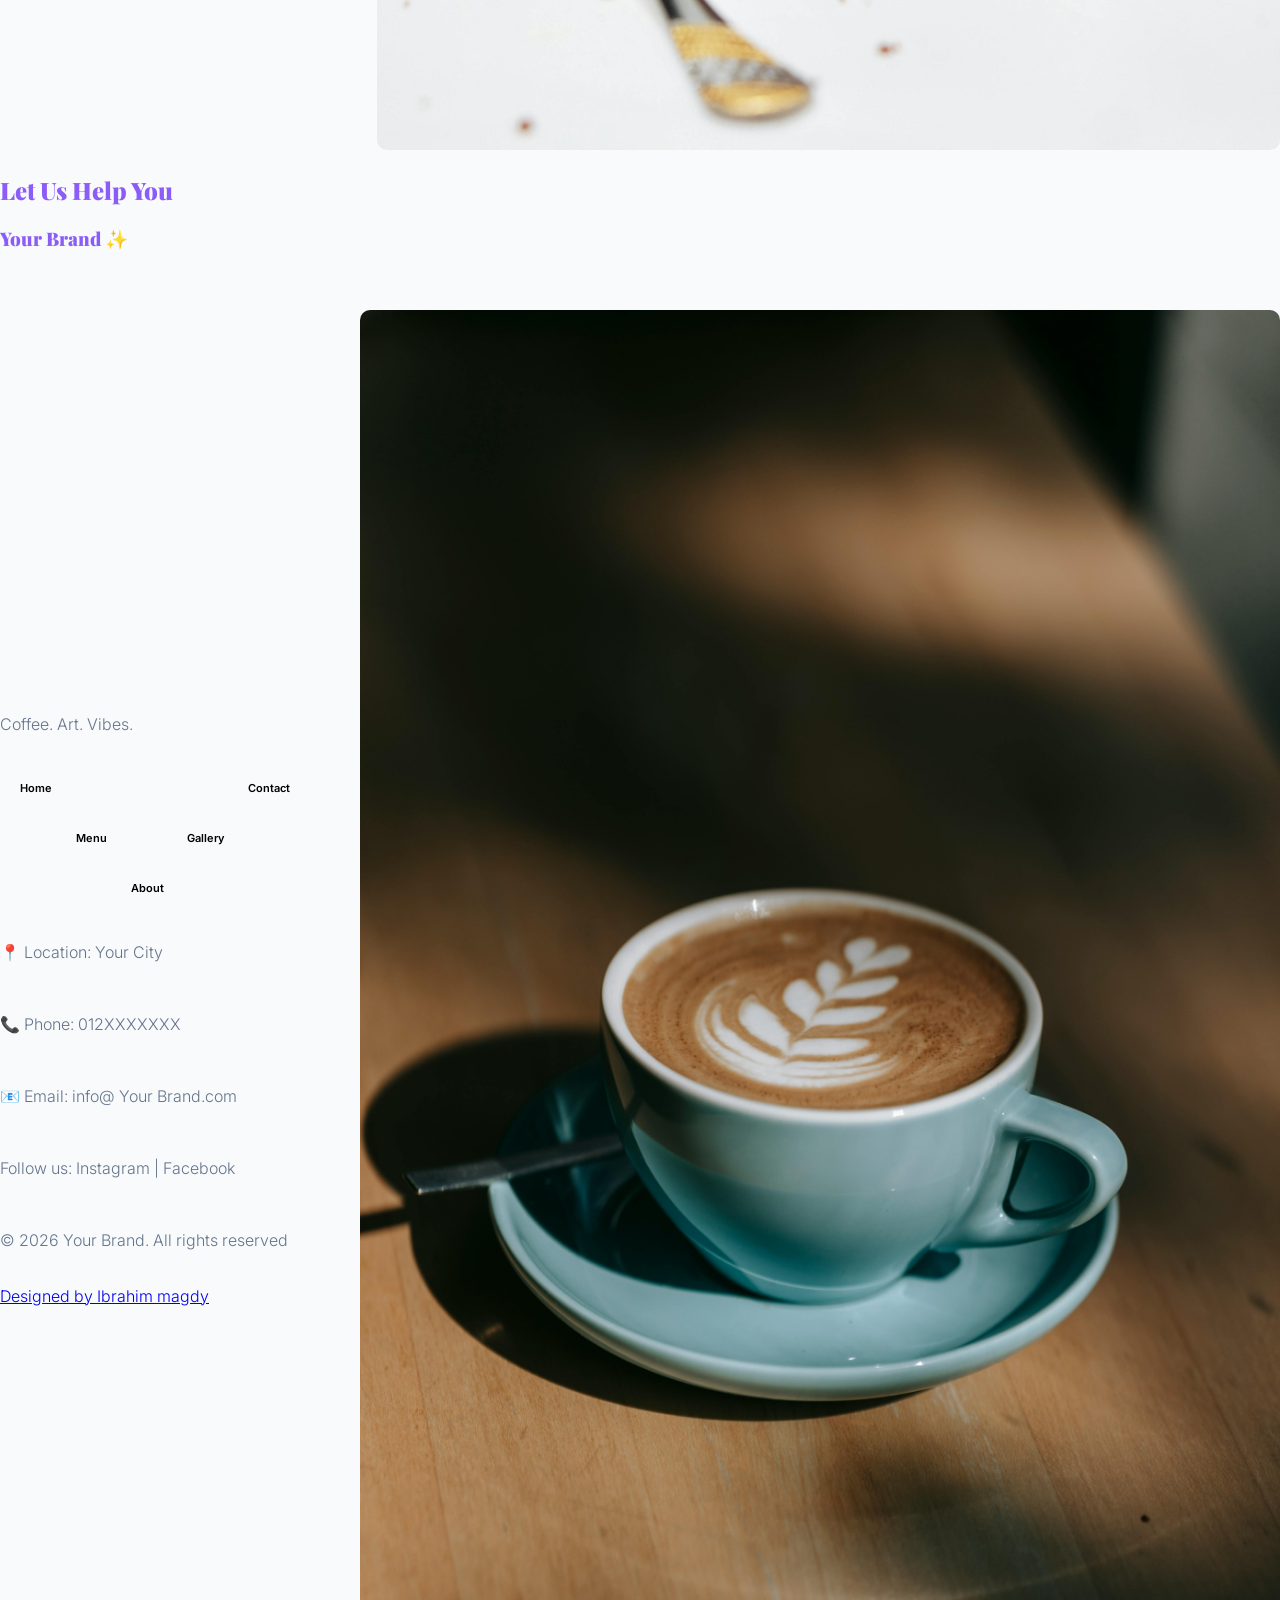
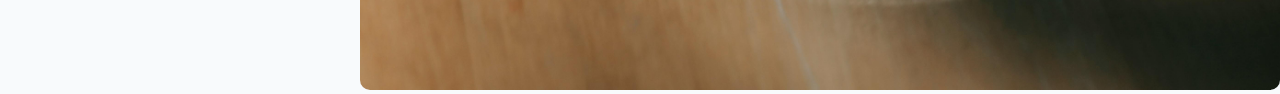
==== commit 4978a5fd: "Update" ====
--- a/index.html
+++ b/index.html
@@ -39,7 +39,7 @@
 
             <li><a href="#Contact">Contact</a></li>
 
-            <li><a href="#Footer">Footer</a></li>
+            <li><a href="#Help">Help</a></li>
 
         </ul>
 
@@ -193,7 +193,7 @@
 
     <footer>
 
-        <h2 id="Footer">Footer</h2>
+        <h2 id="Help">Let Us Help You</h2>
 
 
         <h3>Your Brand ✨</h3>
